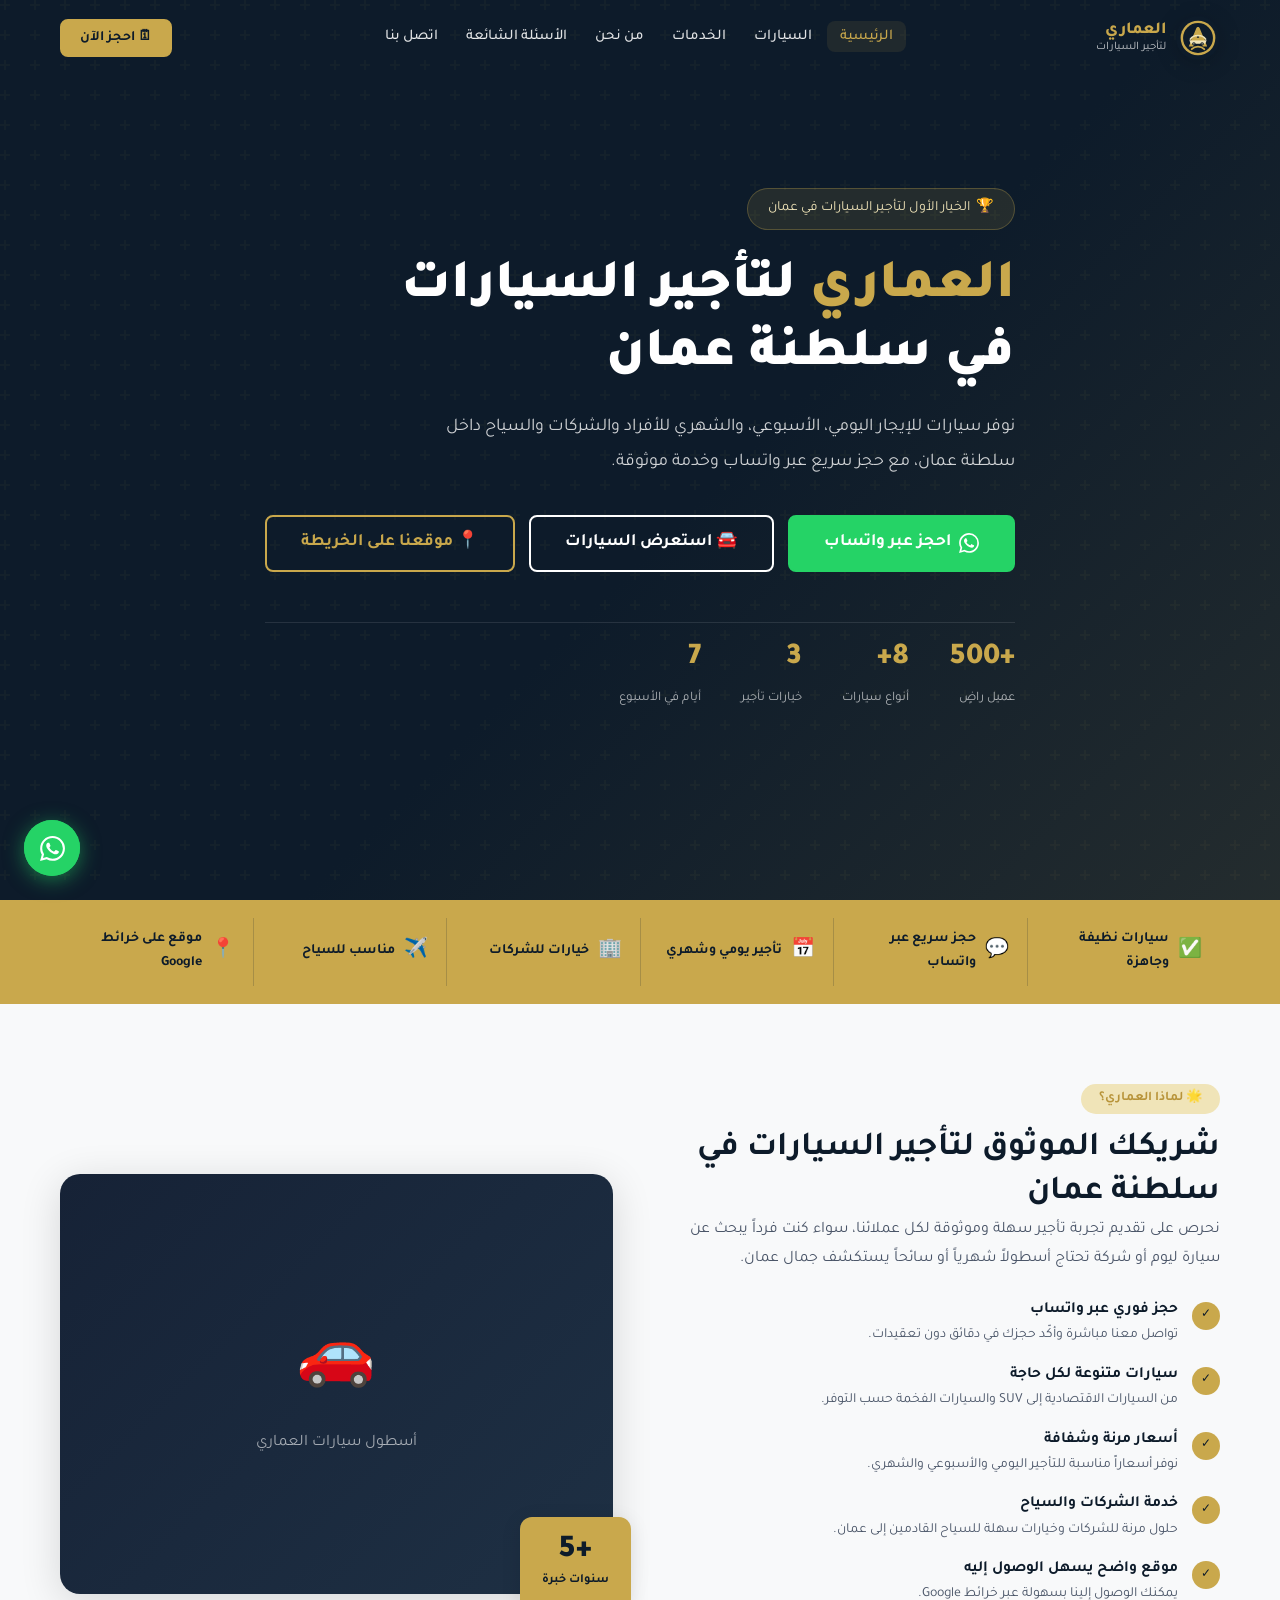
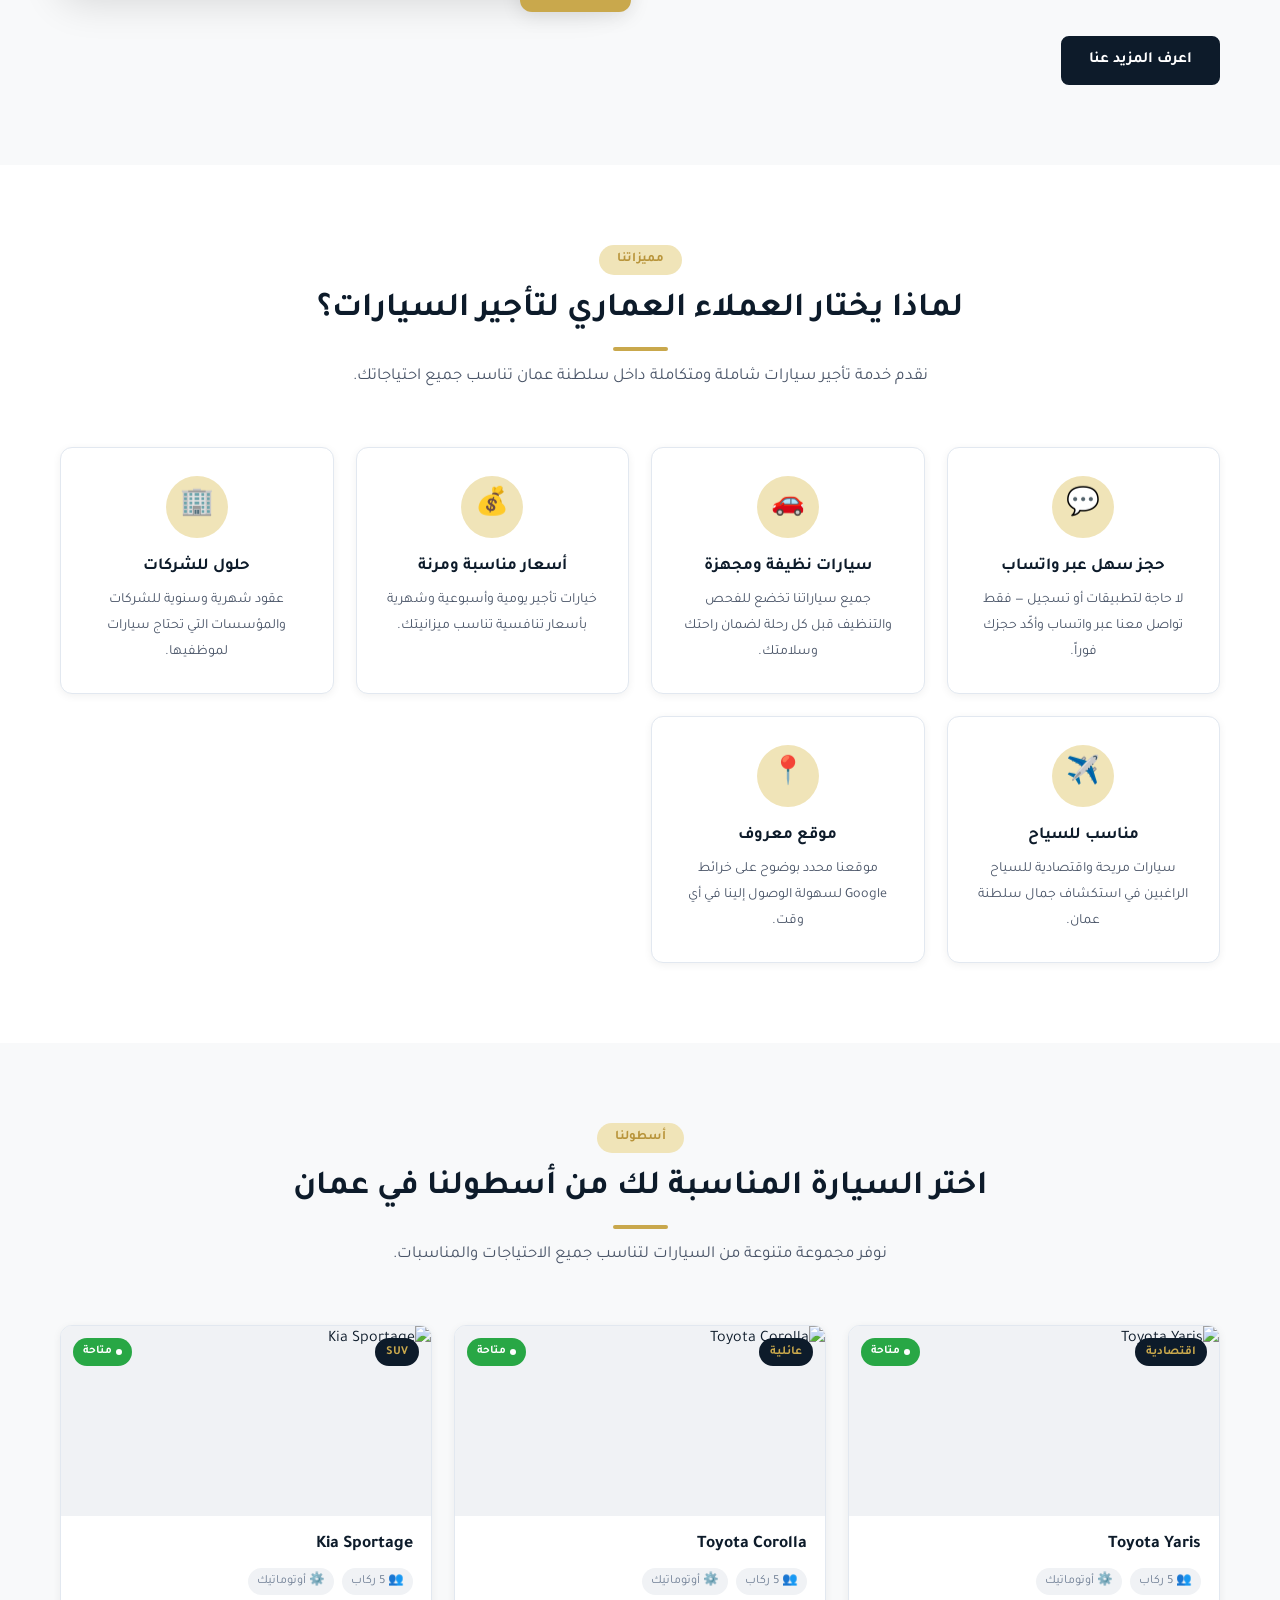
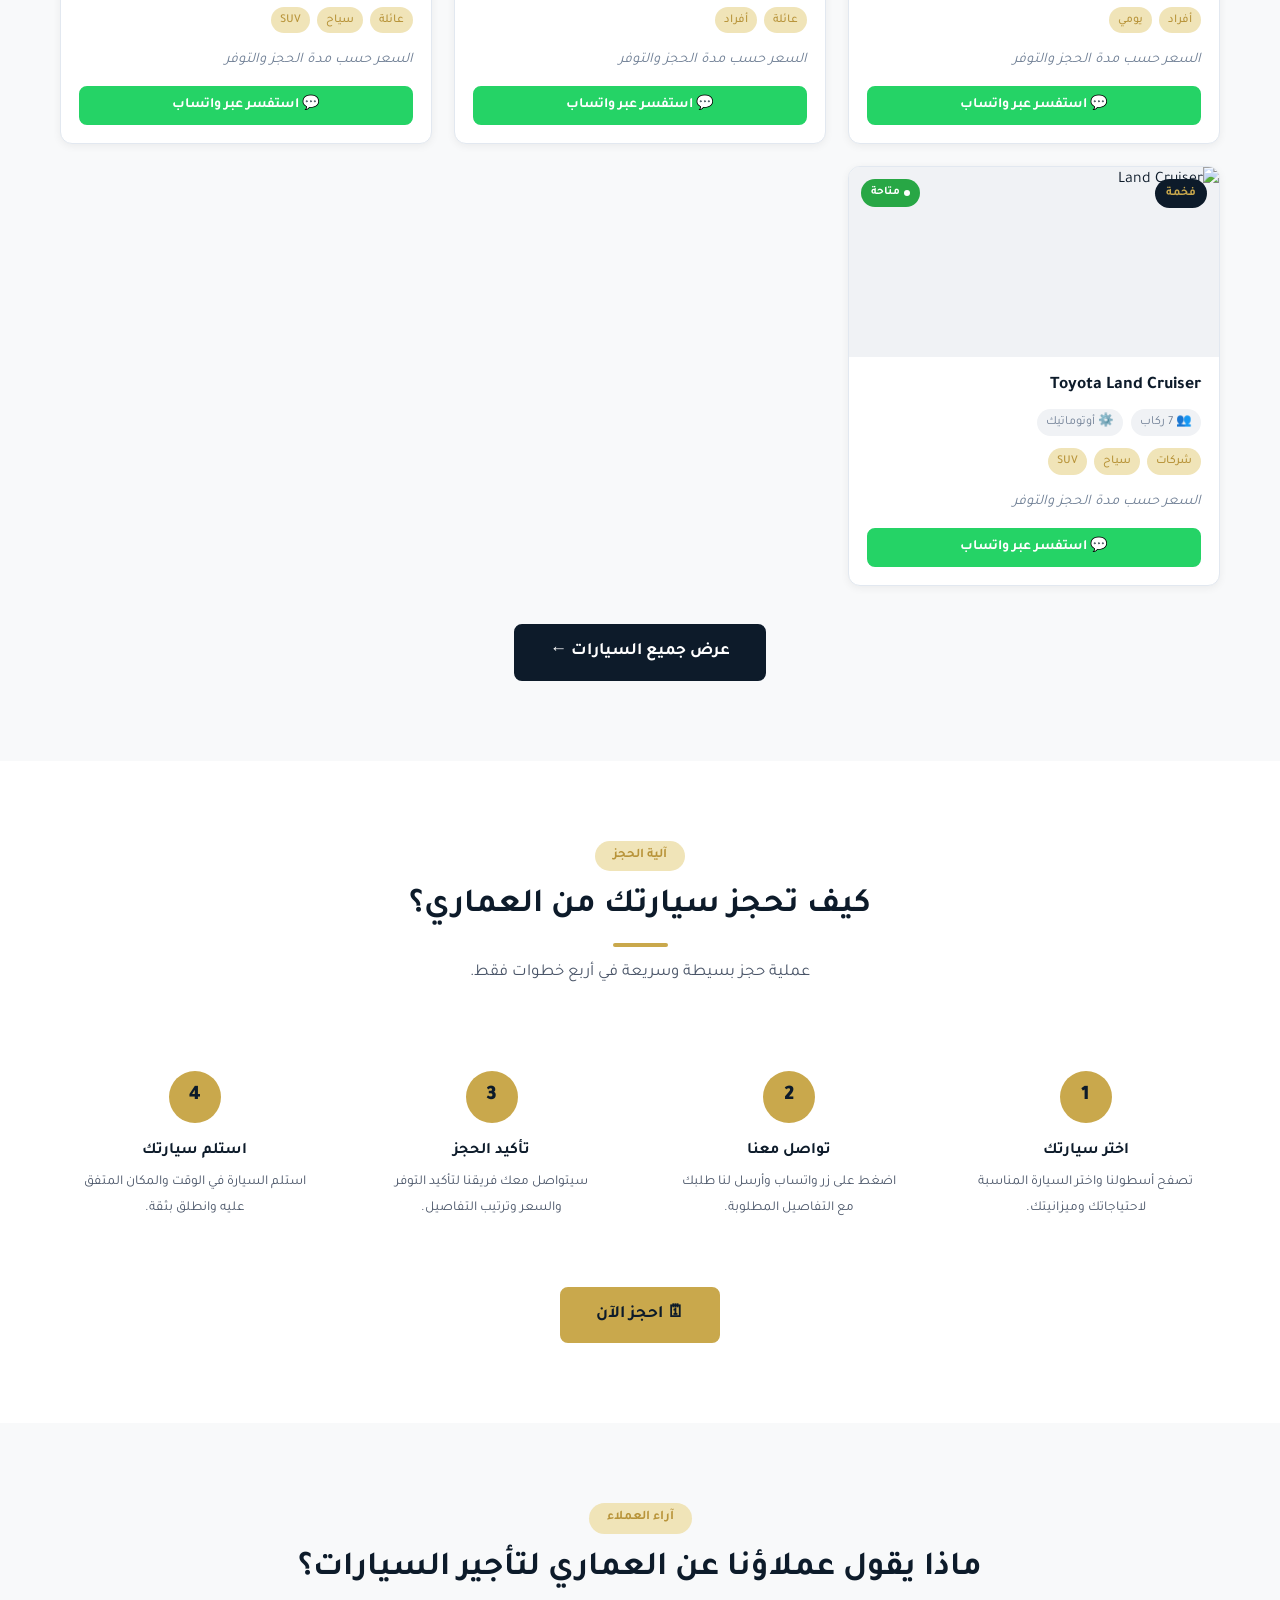
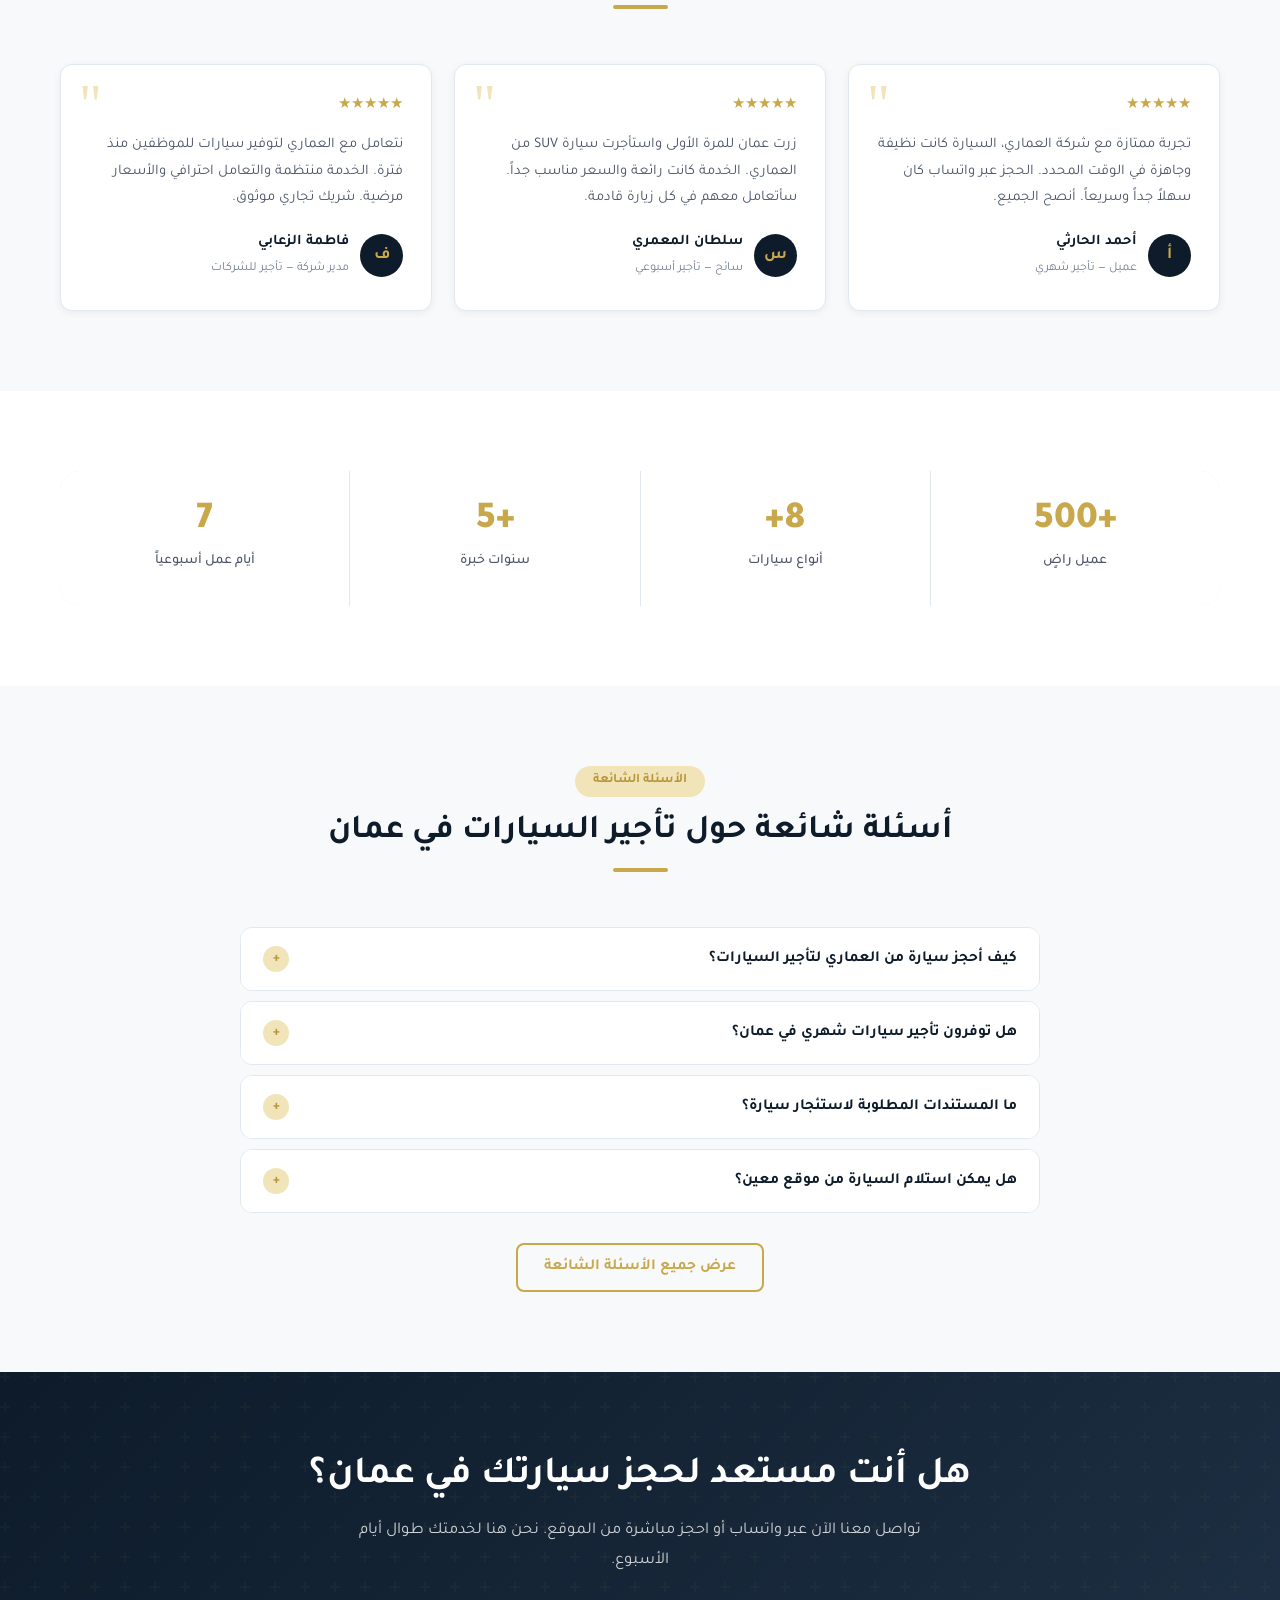
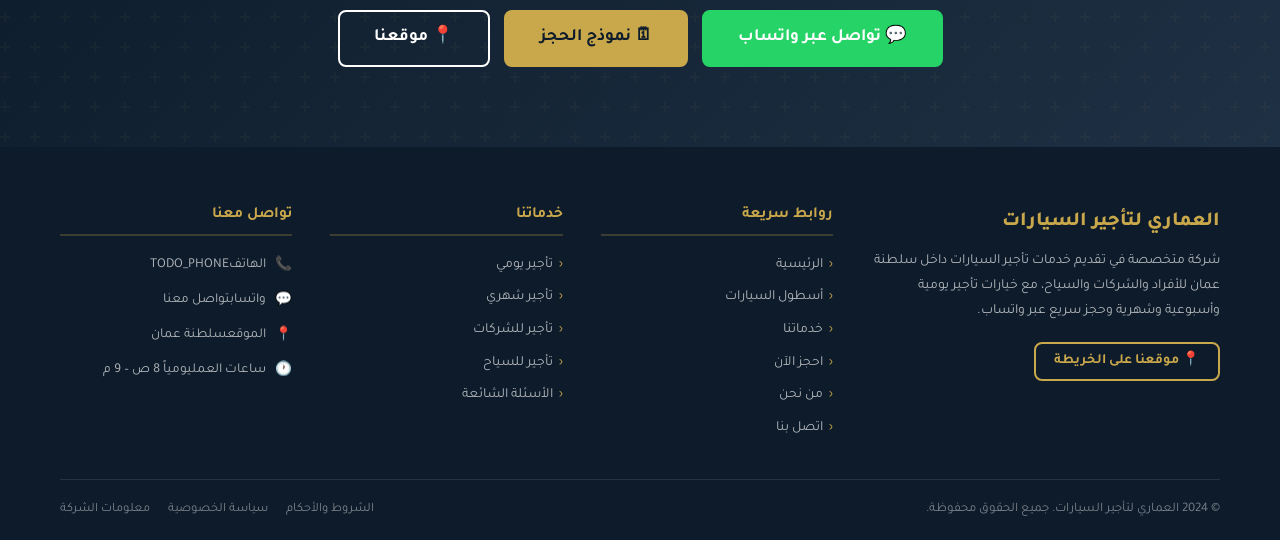
==== fawaz/index.html @ 30aa74cd "Add files via upload" ====
<!DOCTYPE html>
<html lang="ar" dir="rtl">
<head>
  <meta charset="UTF-8">
  <meta name="viewport" content="width=device-width, initial-scale=1.0">
  <title>العماري لتأجير السيارات في عمان | Rent a Car Oman</title>
  <meta name="description" content="العماري لتأجير السيارات في سلطنة عمان — تأجير سيارات يومي وأسبوعي وشهري للأفراد والشركات والسياح. حجز سريع عبر واتساب. Car rental Muscat Oman.">
  <meta name="keywords" content="تأجير سيارات عمان, تأجير سيارات مسقط, شركة تأجير سيارات في عمان, سيارات للإيجار في عمان, تأجير سيارات يومي, تأجير سيارات شهري, Rent a car Oman, Car rental Muscat, Car rental Oman">
  <meta name="robots" content="index, follow">
  <link rel="canonical" href="TODO_WEBSITE_URL/index.html">

  <!-- Open Graph -->
  <meta property="og:type"        content="website">
  <meta property="og:title"       content="العماري لتأجير السيارات في عمان">
  <meta property="og:description" content="تأجير سيارات يومي وشهري للأفراد والشركات والسياح في سلطنة عمان. حجز سريع عبر واتساب.">
  <meta property="og:url"         content="TODO_WEBSITE_URL">
  <meta property="og:locale"      content="ar_OM">
  <meta name="twitter:card"       content="summary_large_image">
  <meta name="twitter:title"      content="العماري لتأجير السيارات في عمان">
  <meta name="twitter:description" content="تأجير سيارات يومي وشهري للأفراد والشركات والسياح في سلطنة عمان.">

    <link rel="icon" type="image/svg+xml" href="assets/logo.svg">
  <link rel="stylesheet" href="css/style.css">

  <!-- Structured Data: LocalBusiness + AutoRental + WebSite -->
  <script type="application/ld+json">
  [
    {
      "@context": "https://schema.org",
      "@type": ["AutoRental","LocalBusiness"],
      "name": "العماري لتأجير السيارات",
      "alternateName": "Al-Amari Car Rental",
      "description": "شركة تأجير سيارات في سلطنة عمان تقدم خدمات تأجير يومي وأسبوعي وشهري للأفراد والشركات والسياح.",
      "url": "TODO_WEBSITE_URL",
      "telephone": "TODO_PHONE",
      "areaServed": {"@type":"Country","name":"Oman"},
      "address": {"@type":"PostalAddress","addressCountry":"OM","addressRegion":"مسقط","addressLocality":"سلطنة عمان"},
      "sameAs": ["https://maps.app.goo.gl/ahwhJKdvhMWxH1zr6"],
      "openingHoursSpecification": {
        "@type": "OpeningHoursSpecification",
        "dayOfWeek": ["Monday","Tuesday","Wednesday","Thursday","Friday","Saturday","Sunday"],
        "opens": "08:00",
        "closes": "21:00"
      },
      "contactPoint": {
        "@type": "ContactPoint",
        "contactType": "customer service",
        "telephone": "TODO_PHONE",
        "availableLanguage": ["Arabic","English"]
      },
      "priceRange": "$$",
      "currenciesAccepted": "OMR",
      "paymentAccepted": "Cash, Credit Card"
    },
    {
      "@context": "https://schema.org",
      "@type": "WebSite",
      "name": "العماري لتأجير السيارات",
      "url": "TODO_WEBSITE_URL"
    }
  ]
  </script>
</head>
<body>

<!-- Navigation -->
<nav class="navbar" id="navbar">
  <div class="container">
    <div class="navbar-inner">
      <a href="index.html" class="navbar-brand">
        <img class="brand-logo" src="assets/logo.svg" alt="العماري لتأجير السيارات">
        <div class="brand-text">
          <span class="brand-name-nav">العماري</span>
          <span class="brand-sub-nav">لتأجير السيارات</span>
        </div>
      </a>
      <ul class="nav-menu" id="navMenu">
        <li><a href="index.html"   class="nav-link active">الرئيسية</a></li>
        <li><a href="fleet.html"   class="nav-link">السيارات</a></li>
        <li><a href="services.html" class="nav-link">الخدمات</a></li>
        <li><a href="about.html"   class="nav-link">من نحن</a></li>
        <li><a href="faq.html"     class="nav-link">الأسئلة الشائعة</a></li>
        <li><a href="contact.html" class="nav-link">اتصل بنا</a></li>
      </ul>
      <div class="nav-cta">
        <a href="booking.html" class="btn btn-primary btn-sm">🗓 احجز الآن</a>
      </div>
      <button class="hamburger" id="hamburger" aria-label="فتح القائمة">
        <span></span><span></span><span></span>
      </button>
    </div>
  </div>
</nav>
<div class="menu-overlay" id="menuOverlay"></div>

<!-- Hero Section -->
<section class="hero" id="hero">
  <div class="hero-bg"></div>
  <div class="hero-pattern"></div>
  <div class="container">
    <div class="hero-content">
      <div class="hero-badge">🏆 &nbsp;الخيار الأول لتأجير السيارات في عمان</div>
      <h1>
        <span>العماري</span> لتأجير السيارات<br>في سلطنة عمان
      </h1>
      <p class="hero-desc">
        نوفر سيارات للإيجار اليومي، الأسبوعي، والشهري للأفراد والشركات والسياح
        داخل سلطنة عمان، مع حجز سريع عبر واتساب وخدمة موثوقة.
      </p>
      <div class="hero-actions">
        <a href="https://wa.me/TODO_WHATSAPP?text=مرحبا،%20أريد%20الاستفسار%20عن%20تأجير%20سيارة%20من%20العماري"
           target="_blank" class="btn btn-whatsapp btn-lg">
          <svg width="20" height="20" viewBox="0 0 24 24" fill="currentColor"><path d="M17.472 14.382c-.297-.149-1.758-.867-2.03-.967-.273-.099-.471-.148-.67.15-.197.297-.767.966-.94 1.164-.173.199-.347.223-.644.075-.297-.15-1.255-.463-2.39-1.475-.883-.788-1.48-1.761-1.653-2.059-.173-.297-.018-.458.13-.606.134-.133.298-.347.446-.52.149-.174.198-.298.298-.497.099-.198.05-.371-.025-.52-.075-.149-.669-1.612-.916-2.207-.242-.579-.487-.5-.669-.51-.173-.008-.371-.01-.57-.01-.198 0-.52.074-.792.372-.272.297-1.04 1.016-1.04 2.479 0 1.462 1.065 2.875 1.213 3.074.149.198 2.096 3.2 5.077 4.487.709.306 1.262.489 1.694.625.712.227 1.36.195 1.871.118.571-.085 1.758-.719 2.006-1.413.248-.694.248-1.289.173-1.413-.074-.124-.272-.198-.57-.347m-5.421 7.403h-.004a9.87 9.87 0 01-5.031-1.378l-.361-.214-3.741.982.998-3.648-.235-.374a9.86 9.86 0 01-1.51-5.26c.001-5.45 4.436-9.884 9.888-9.884 2.64 0 5.122 1.03 6.988 2.898a9.825 9.825 0 012.893 6.994c-.003 5.45-4.437 9.884-9.885 9.884m8.413-18.297A11.815 11.815 0 0012.05 0C5.495 0 .16 5.335.157 11.892c0 2.096.547 4.142 1.588 5.945L.057 24l6.305-1.654a11.882 11.882 0 005.683 1.448h.005c6.554 0 11.89-5.335 11.893-11.893a11.821 11.821 0 00-3.48-8.413z"/></svg>
          احجز عبر واتساب
        </a>
        <a href="fleet.html" class="btn btn-secondary btn-lg">🚘 استعرض السيارات</a>
        <a href="https://maps.app.goo.gl/ahwhJKdvhMWxH1zr6" target="_blank" class="btn btn-outline-gold btn-lg">📍 موقعنا على الخريطة</a>
      </div>
      <div class="hero-stats">
        <div class="stat-item">
          <span class="stat-number">+500</span>
          <span class="stat-label">عميل راضٍ</span>
        </div>
        <div class="stat-item">
          <span class="stat-number">8+</span>
          <span class="stat-label">أنواع سيارات</span>
        </div>
        <div class="stat-item">
          <span class="stat-number">3</span>
          <span class="stat-label">خيارات تأجير</span>
        </div>
        <div class="stat-item">
          <span class="stat-number">7</span>
          <span class="stat-label">أيام في الأسبوع</span>
        </div>
      </div>
    </div>
  </div>
</section>

<!-- Features Strip -->
<div class="features-strip">
  <div class="container">
    <div class="features-strip-inner">
      <div class="feature-strip-item"><span class="icon">✅</span> سيارات نظيفة وجاهزة</div>
      <div class="feature-strip-item"><span class="icon">💬</span> حجز سريع عبر واتساب</div>
      <div class="feature-strip-item"><span class="icon">📅</span> تأجير يومي وشهري</div>
      <div class="feature-strip-item"><span class="icon">🏢</span> خيارات للشركات</div>
      <div class="feature-strip-item"><span class="icon">✈️</span> مناسب للسياح</div>
      <div class="feature-strip-item"><span class="icon">📍</span> موقع على خرائط Google</div>
    </div>
  </div>
</div>

<!-- Why Choose Us -->
<section class="section section-bg">
  <div class="container">
    <div class="why-grid">
      <div class="why-content fade-up">
        <span class="badge-pill">🌟 لماذا العماري؟</span>
        <h2>شريكك الموثوق لتأجير السيارات في سلطنة عمان</h2>
        <p>نحرص على تقديم تجربة تأجير سهلة وموثوقة لكل عملائنا، سواء كنت فرداً يبحث عن سيارة ليوم أو شركة تحتاج أسطولاً شهرياً أو سائحاً يستكشف جمال عمان.</p>
        <div class="why-list">
          <div class="why-item">
            <div class="why-check">✓</div>
            <div class="why-item-text">
              <h4>حجز فوري عبر واتساب</h4>
              <p>تواصل معنا مباشرة وأكّد حجزك في دقائق دون تعقيدات.</p>
            </div>
          </div>
          <div class="why-item">
            <div class="why-check">✓</div>
            <div class="why-item-text">
              <h4>سيارات متنوعة لكل حاجة</h4>
              <p>من السيارات الاقتصادية إلى SUV والسيارات الفخمة حسب التوفر.</p>
            </div>
          </div>
          <div class="why-item">
            <div class="why-check">✓</div>
            <div class="why-item-text">
              <h4>أسعار مرنة وشفافة</h4>
              <p>نوفر أسعاراً مناسبة للتأجير اليومي والأسبوعي والشهري.</p>
            </div>
          </div>
          <div class="why-item">
            <div class="why-check">✓</div>
            <div class="why-item-text">
              <h4>خدمة الشركات والسياح</h4>
              <p>حلول مرنة للشركات وخيارات سهلة للسياح القادمين إلى عمان.</p>
            </div>
          </div>
          <div class="why-item">
            <div class="why-check">✓</div>
            <div class="why-item-text">
              <h4>موقع واضح يسهل الوصول إليه</h4>
              <p>يمكنك الوصول إلينا بسهولة عبر خرائط Google.</p>
            </div>
          </div>
        </div>
        <div style="margin-top:28px">
          <a href="about.html" class="btn btn-navy">اعرف المزيد عنا</a>
        </div>
      </div>
      <div class="why-image-wrap fade-left">
        <div class="why-image-main">
          <div class="why-img-placeholder">
            🚗
            <span>أسطول سيارات العماري</span>
          </div>
        </div>
        <div class="why-badge-float">
          <span class="badge-num">+5</span>
          <span class="badge-lbl">سنوات خبرة</span>
        </div>
      </div>
    </div>
  </div>
</section>

<!-- Features Cards -->
<section class="section">
  <div class="container">
    <div class="section-header fade-up">
      <span class="badge-pill">مميزاتنا</span>
      <h2>لماذا يختار العملاء العماري لتأجير السيارات؟</h2>
      <div class="divider"></div>
      <p>نقدم خدمة تأجير سيارات شاملة ومتكاملة داخل سلطنة عمان تناسب جميع احتياجاتك.</p>
    </div>
    <div class="features-grid">
      <div class="feature-card fade-up delay-1">
        <div class="feature-icon">💬</div>
        <h3>حجز سهل عبر واتساب</h3>
        <p>لا حاجة لتطبيقات أو تسجيل — فقط تواصل معنا عبر واتساب وأكّد حجزك فوراً.</p>
      </div>
      <div class="feature-card fade-up delay-2">
        <div class="feature-icon">🚗</div>
        <h3>سيارات نظيفة ومجهزة</h3>
        <p>جميع سياراتنا تخضع للفحص والتنظيف قبل كل رحلة لضمان راحتك وسلامتك.</p>
      </div>
      <div class="feature-card fade-up delay-3">
        <div class="feature-icon">💰</div>
        <h3>أسعار مناسبة ومرنة</h3>
        <p>خيارات تأجير يومية وأسبوعية وشهرية بأسعار تنافسية تناسب ميزانيتك.</p>
      </div>
      <div class="feature-card fade-up delay-4">
        <div class="feature-icon">🏢</div>
        <h3>حلول للشركات</h3>
        <p>عقود شهرية وسنوية للشركات والمؤسسات التي تحتاج سيارات لموظفيها.</p>
      </div>
      <div class="feature-card fade-up delay-1">
        <div class="feature-icon">✈️</div>
        <h3>مناسب للسياح</h3>
        <p>سيارات مريحة واقتصادية للسياح الراغبين في استكشاف جمال سلطنة عمان.</p>
      </div>
      <div class="feature-card fade-up delay-2">
        <div class="feature-icon">📍</div>
        <h3>موقع معروف</h3>
        <p>موقعنا محدد بوضوح على خرائط Google لسهولة الوصول إلينا في أي وقت.</p>
      </div>
    </div>
  </div>
</section>

<!-- Car Showcase -->
<section class="section section-bg">
  <div class="container">
    <div class="section-header fade-up">
      <span class="badge-pill">أسطولنا</span>
      <h2>اختر السيارة المناسبة لك من أسطولنا في عمان</h2>
      <div class="divider"></div>
      <p>نوفر مجموعة متنوعة من السيارات لتناسب جميع الاحتياجات والمناسبات.</p>
    </div>
    <div class="cars-grid">
      <!-- Toyota Yaris -->
      <div class="car-card fade-up delay-1" data-tags="economy,daily">
        <div class="car-card-image">
          <img src="https://commons.wikimedia.org/wiki/Special:FilePath/2020%20Toyota%20Yaris%20LE%20Hatchback.jpg?width=900" alt="Toyota Yaris" loading="lazy" decoding="async">
          <span class="car-type-badge">اقتصادية</span>
          <span class="car-avail">متاحة</span>
        </div>
        <div class="car-card-body">
          <h3>Toyota Yaris</h3>
          <div class="car-specs">
            <span class="car-spec">👥 5 ركاب</span>
            <span class="car-spec">⚙️ أوتوماتيك</span>
          </div>
          <div class="car-tags">
            <span class="car-tag">أفراد</span>
            <span class="car-tag">يومي</span>
          </div>
          <div class="car-price"><span class="price-text">السعر حسب مدة الحجز والتوفر</span></div>
          <button class="btn btn-whatsapp btn-sm btn-full"
            onclick="bookCar('Toyota Yaris')">💬 استفسر عبر واتساب</button>
        </div>
      </div>
      <!-- Toyota Corolla -->
      <div class="car-card fade-up delay-2" data-tags="economy,family,daily">
        <div class="car-card-image">
          <img src="https://commons.wikimedia.org/wiki/Special:FilePath/Toyota%20Corolla%20Limousine%20Hybrid%20Genf%202019%201Y7A5576.jpg?width=900" alt="Toyota Corolla" loading="lazy" decoding="async">
          <span class="car-type-badge">عائلية</span>
          <span class="car-avail">متاحة</span>
        </div>
        <div class="car-card-body">
          <h3>Toyota Corolla</h3>
          <div class="car-specs">
            <span class="car-spec">👥 5 ركاب</span>
            <span class="car-spec">⚙️ أوتوماتيك</span>
          </div>
          <div class="car-tags">
            <span class="car-tag">عائلة</span>
            <span class="car-tag">أفراد</span>
          </div>
          <div class="car-price"><span class="price-text">السعر حسب مدة الحجز والتوفر</span></div>
          <button class="btn btn-whatsapp btn-sm btn-full"
            onclick="bookCar('Toyota Corolla')">💬 استفسر عبر واتساب</button>
        </div>
      </div>
      <!-- Kia Sportage -->
      <div class="car-card fade-up delay-3" data-tags="suv,family,tourist">
        <div class="car-card-image">
          <img src="https://commons.wikimedia.org/wiki/Special:FilePath/2009%20Kia%20Sportage%20LX.jpg?width=900" alt="Kia Sportage" loading="lazy" decoding="async">
          <span class="car-type-badge">SUV</span>
          <span class="car-avail">متاحة</span>
        </div>
        <div class="car-card-body">
          <h3>Kia Sportage</h3>
          <div class="car-specs">
            <span class="car-spec">👥 5 ركاب</span>
            <span class="car-spec">⚙️ أوتوماتيك</span>
          </div>
          <div class="car-tags">
            <span class="car-tag">عائلة</span>
            <span class="car-tag">سياح</span>
            <span class="car-tag">SUV</span>
          </div>
          <div class="car-price"><span class="price-text">السعر حسب مدة الحجز والتوفر</span></div>
          <button class="btn btn-whatsapp btn-sm btn-full"
            onclick="bookCar('Kia Sportage')">💬 استفسر عبر واتساب</button>
        </div>
      </div>
      <!-- Toyota Land Cruiser -->
      <div class="car-card fade-up delay-4" data-tags="suv,corporate,tourist">
        <div class="car-card-image">
          <img src="https://commons.wikimedia.org/wiki/Special:FilePath/Toyota%20Landcruiser%20(38030428366).jpg?width=900" alt="Land Cruiser" loading="lazy" decoding="async">
          <span class="car-type-badge">فخمة</span>
          <span class="car-avail">متاحة</span>
        </div>
        <div class="car-card-body">
          <h3>Toyota Land Cruiser</h3>
          <div class="car-specs">
            <span class="car-spec">👥 7 ركاب</span>
            <span class="car-spec">⚙️ أوتوماتيك</span>
          </div>
          <div class="car-tags">
            <span class="car-tag">شركات</span>
            <span class="car-tag">سياح</span>
            <span class="car-tag">SUV</span>
          </div>
          <div class="car-price"><span class="price-text">السعر حسب مدة الحجز والتوفر</span></div>
          <button class="btn btn-whatsapp btn-sm btn-full"
            onclick="bookCar('Toyota Land Cruiser')">💬 استفسر عبر واتساب</button>
        </div>
      </div>
    </div>
    <div style="text-align:center;margin-top:38px">
      <a href="fleet.html" class="btn btn-navy btn-lg">عرض جميع السيارات ←</a>
    </div>
  </div>
</section>

<!-- How to Book -->
<section class="section">
  <div class="container">
    <div class="section-header fade-up">
      <span class="badge-pill">آلية الحجز</span>
      <h2>كيف تحجز سيارتك من العماري؟</h2>
      <div class="divider"></div>
      <p>عملية حجز بسيطة وسريعة في أربع خطوات فقط.</p>
    </div>
    <div class="steps-grid">
      <div class="step-card fade-up delay-1">
        <div class="step-number">1</div>
        <h3>اختر سيارتك</h3>
        <p>تصفح أسطولنا واختر السيارة المناسبة لاحتياجاتك وميزانيتك.</p>
      </div>
      <div class="step-card fade-up delay-2">
        <div class="step-number">2</div>
        <h3>تواصل معنا</h3>
        <p>اضغط على زر واتساب وأرسل لنا طلبك مع التفاصيل المطلوبة.</p>
      </div>
      <div class="step-card fade-up delay-3">
        <div class="step-number">3</div>
        <h3>تأكيد الحجز</h3>
        <p>سيتواصل معك فريقنا لتأكيد التوفر والسعر وترتيب التفاصيل.</p>
      </div>
      <div class="step-card fade-up delay-4">
        <div class="step-number">4</div>
        <h3>استلم سيارتك</h3>
        <p>استلم السيارة في الوقت والمكان المتفق عليه وانطلق بثقة.</p>
      </div>
    </div>
    <div style="text-align:center;margin-top:38px">
      <a href="booking.html" class="btn btn-primary btn-lg">🗓 احجز الآن</a>
    </div>
  </div>
</section>

<!-- Testimonials -->
<section class="section section-bg">
  <div class="container">
    <div class="section-header fade-up">
      <span class="badge-pill">آراء العملاء</span>
      <h2>ماذا يقول عملاؤنا عن العماري لتأجير السيارات؟</h2>
      <div class="divider"></div>
    </div>
    <div class="testimonials-grid">
      <div class="testimonial-card fade-up delay-1">
        <div class="testimonial-stars">★★★★★</div>
        <p class="testimonial-text">تجربة ممتازة مع شركة العماري، السيارة كانت نظيفة وجاهزة في الوقت المحدد. الحجز عبر واتساب كان سهلاً جداً وسريعاً. أنصح الجميع.</p>
        <div class="testimonial-author">
          <div class="author-avatar">أ</div>
          <div class="author-info">
            <strong>أحمد الحارثي</strong>
            <span>عميل — تأجير شهري</span>
          </div>
        </div>
      </div>
      <div class="testimonial-card fade-up delay-2">
        <div class="testimonial-stars">★★★★★</div>
        <p class="testimonial-text">زرت عمان للمرة الأولى واستأجرت سيارة SUV من العماري. الخدمة كانت رائعة والسعر مناسب جداً. سأتعامل معهم في كل زيارة قادمة.</p>
        <div class="testimonial-author">
          <div class="author-avatar">س</div>
          <div class="author-info">
            <strong>سلطان المعمري</strong>
            <span>سائح — تأجير أسبوعي</span>
          </div>
        </div>
      </div>
      <div class="testimonial-card fade-up delay-3">
        <div class="testimonial-stars">★★★★★</div>
        <p class="testimonial-text">نتعامل مع العماري لتوفير سيارات للموظفين منذ فترة. الخدمة منتظمة والتعامل احترافي والأسعار مرضية. شريك تجاري موثوق.</p>
        <div class="testimonial-author">
          <div class="author-avatar">ف</div>
          <div class="author-info">
            <strong>فاطمة الزعابي</strong>
            <span>مدير شركة — تأجير للشركات</span>
          </div>
        </div>
      </div>
    </div>
  </div>
</section>

<!-- Stats -->
<section class="section">
  <div class="container fade-up">
    <div class="stats-grid">
      <div class="stat-card">
        <span class="stat-num">+500</span>
        <p>عميل راضٍ</p>
      </div>
      <div class="stat-card">
        <span class="stat-num">8+</span>
        <p>أنواع سيارات</p>
      </div>
      <div class="stat-card">
        <span class="stat-num">+5</span>
        <p>سنوات خبرة</p>
      </div>
      <div class="stat-card">
        <span class="stat-num">7</span>
        <p>أيام عمل أسبوعياً</p>
      </div>
    </div>
  </div>
</section>

<!-- FAQ Preview -->
<section class="section section-bg">
  <div class="container">
    <div class="section-header fade-up">
      <span class="badge-pill">الأسئلة الشائعة</span>
      <h2>أسئلة شائعة حول تأجير السيارات في عمان</h2>
      <div class="divider"></div>
    </div>
    <div class="faq-list fade-up">
      <div class="faq-item">
        <button class="faq-question">
          كيف أحجز سيارة من العماري لتأجير السيارات؟
          <span class="faq-icon">+</span>
        </button>
        <div class="faq-answer">
          <div class="faq-answer-inner">يمكنك الحجز عبر واتساب بالضغط على زر الحجز في موقعنا، أو من خلال صفحة الحجز وتعبئة نموذج الطلب الذي يولّد رسالة واتساب جاهزة مع كافة التفاصيل.</div>
        </div>
      </div>
      <div class="faq-item">
        <button class="faq-question">
          هل توفرون تأجير سيارات شهري في عمان؟
          <span class="faq-icon">+</span>
        </button>
        <div class="faq-answer">
          <div class="faq-answer-inner">نعم، نوفر خيارات تأجير شهري بأسعار مرنة ومناسبة للأفراد والشركات. تواصل معنا لمعرفة التفاصيل والسعر حسب نوع السيارة والمدة.</div>
        </div>
      </div>
      <div class="faq-item">
        <button class="faq-question">
          ما المستندات المطلوبة لاستئجار سيارة؟
          <span class="faq-icon">+</span>
        </button>
        <div class="faq-answer">
          <div class="faq-answer-inner">المطلوب بطاقة شخصية سارية أو جواز سفر، ورخصة قيادة سارية. للسياح الأجانب يُقبل الجواز ورخصة القيادة الدولية.</div>
        </div>
      </div>
      <div class="faq-item">
        <button class="faq-question">
          هل يمكن استلام السيارة من موقع معين؟
          <span class="faq-icon">+</span>
        </button>
        <div class="faq-answer">
          <div class="faq-answer-inner">يمكن ترتيب مكان الاستلام حسب الاتفاق. تواصل معنا عبر واتساب لمناقشة التفاصيل وتأكيد الترتيبات.</div>
        </div>
      </div>
    </div>
    <div style="text-align:center;margin-top:30px">
      <a href="faq.html" class="btn btn-outline-gold">عرض جميع الأسئلة الشائعة</a>
    </div>
  </div>
</section>

<!-- CTA -->
<section class="cta-section">
  <div class="container">
    <div class="cta-inner fade-up">
      <h2>هل أنت مستعد لحجز سيارتك في عمان؟</h2>
      <p>تواصل معنا الآن عبر واتساب أو احجز مباشرة من الموقع. نحن هنا لخدمتك طوال أيام الأسبوع.</p>
      <div class="cta-actions">
        <a href="https://wa.me/TODO_WHATSAPP?text=مرحبا،%20أريد%20الاستفسار%20عن%20تأجير%20سيارة%20من%20العماري"
           target="_blank" class="btn btn-whatsapp btn-lg">
          💬 تواصل عبر واتساب
        </a>
        <a href="booking.html" class="btn btn-primary btn-lg">🗓 نموذج الحجز</a>
        <a href="https://maps.app.goo.gl/ahwhJKdvhMWxH1zr6" target="_blank" class="btn btn-secondary btn-lg">📍 موقعنا</a>
      </div>
    </div>
  </div>
</section>

<!-- Footer -->
<footer>
  <div class="container">
    <div class="footer-grid">
      <div class="footer-brand">
        <span class="footer-brand-name">العماري لتأجير السيارات</span>
        <p>شركة متخصصة في تقديم خدمات تأجير السيارات داخل سلطنة عمان للأفراد والشركات والسياح، مع خيارات تأجير يومية وأسبوعية وشهرية وحجز سريع عبر واتساب.</p>
        <a href="https://maps.app.goo.gl/ahwhJKdvhMWxH1zr6" target="_blank" class="btn btn-outline-gold btn-sm">📍 موقعنا على الخريطة</a>
      </div>
      <div class="footer-col">
        <h4>روابط سريعة</h4>
        <nav class="footer-links">
          <a href="index.html">الرئيسية</a>
          <a href="fleet.html">أسطول السيارات</a>
          <a href="services.html">خدماتنا</a>
          <a href="booking.html">احجز الآن</a>
          <a href="about.html">من نحن</a>
          <a href="contact.html">اتصل بنا</a>
        </nav>
      </div>
      <div class="footer-col">
        <h4>خدماتنا</h4>
        <nav class="footer-links">
          <a href="services.html">تأجير يومي</a>
          <a href="services.html">تأجير شهري</a>
          <a href="corporate.html">تأجير للشركات</a>
          <a href="tourist.html">تأجير للسياح</a>
          <a href="faq.html">الأسئلة الشائعة</a>
        </nav>
      </div>
      <div class="footer-col">
        <h4>تواصل معنا</h4>
        <div class="footer-contact-items">
          <div class="footer-contact-item">
            <span class="fi">📞</span>
            <div><span>الهاتف</span><a href="tel:TODO_PHONE">TODO_PHONE</a></div>
          </div>
          <div class="footer-contact-item">
            <span class="fi">💬</span>
            <div><span>واتساب</span><a href="https://wa.me/TODO_WHATSAPP" target="_blank">تواصل معنا</a></div>
          </div>
          <div class="footer-contact-item">
            <span class="fi">📍</span>
            <div><span>الموقع</span><a href="https://maps.app.goo.gl/ahwhJKdvhMWxH1zr6" target="_blank">سلطنة عمان</a></div>
          </div>
          <div class="footer-contact-item">
            <span class="fi">🕐</span>
            <div><span>ساعات العمل</span><span>يومياً 8 ص – 9 م</span></div>
          </div>
        </div>
      </div>
    </div>
    <div class="footer-bottom">
      <p>© 2024 العماري لتأجير السيارات. جميع الحقوق محفوظة.</p>
      <div class="footer-bottom-links">
        <a href="terms.html">الشروط والأحكام</a>
        <a href="privacy.html">سياسة الخصوصية</a>
        <a href="company-information.html">معلومات الشركة</a>
      </div>
    </div>
  </div>
</footer>

<!-- WhatsApp Float -->
<div class="whatsapp-float">
  <span class="wa-tooltip">تواصل عبر واتساب</span>
  <a href="https://wa.me/TODO_WHATSAPP?text=مرحبا،%20أريد%20الاستفسار%20عن%20تأجير%20سيارة%20من%20العماري"
     target="_blank" class="wa-btn" aria-label="تواصل عبر واتساب">
    <svg width="25" height="25" viewBox="0 0 24 24" fill="white"><path d="M17.472 14.382c-.297-.149-1.758-.867-2.03-.967-.273-.099-.471-.148-.67.15-.197.297-.767.966-.94 1.164-.173.199-.347.223-.644.075-.297-.15-1.255-.463-2.39-1.475-.883-.788-1.48-1.761-1.653-2.059-.173-.297-.018-.458.13-.606.134-.133.298-.347.446-.52.149-.174.198-.298.298-.497.099-.198.05-.371-.025-.52-.075-.149-.669-1.612-.916-2.207-.242-.579-.487-.5-.669-.51-.173-.008-.371-.01-.57-.01-.198 0-.52.074-.792.372-.272.297-1.04 1.016-1.04 2.479 0 1.462 1.065 2.875 1.213 3.074.149.198 2.096 3.2 5.077 4.487.709.306 1.262.489 1.694.625.712.227 1.36.195 1.871.118.571-.085 1.758-.719 2.006-1.413.248-.694.248-1.289.173-1.413-.074-.124-.272-.198-.57-.347m-5.421 7.403h-.004a9.87 9.87 0 01-5.031-1.378l-.361-.214-3.741.982.998-3.648-.235-.374a9.86 9.86 0 01-1.51-5.26c.001-5.45 4.436-9.884 9.888-9.884 2.64 0 5.122 1.03 6.988 2.898a9.825 9.825 0 012.893 6.994c-.003 5.45-4.437 9.884-9.885 9.884m8.413-18.297A11.815 11.815 0 0012.05 0C5.495 0 .16 5.335.157 11.892c0 2.096.547 4.142 1.588 5.945L.057 24l6.305-1.654a11.882 11.882 0 005.683 1.448h.005c6.554 0 11.89-5.335 11.893-11.893a11.821 11.821 0 00-3.48-8.413z"/></svg>
  </a>
</div>

<script src="js/main.js"></script>
</body>
</html>
---- fawaz/css/style.css ----
/* ===================================================
   العماري لتأجير السيارات - Stylesheet
   =================================================== */

@import url('https://fonts.googleapis.com/css2?family=Tajawal:wght@300;400;500;700;800;900&display=swap');

/* ===================== Variables ===================== */
:root {
  --navy:       #0d1b2a;
  --navy-mid:   #162236;
  --navy-light: #1e3044;
  --gold:       #c9a84c;
  --gold-hover: #b8943a;
  --gold-light: #f0e4b8;
  --white:      #ffffff;
  --gray-50:    #f8f9fa;
  --gray-100:   #f0f2f5;
  --gray-200:   #e8eaed;
  --gray-400:   #9aa0ab;
  --gray-600:   #6c757d;
  --text-primary:   #0d1b2a;
  --text-secondary: #4a5568;
  --text-muted:     #718096;
  --success:    #28a745;
  --border:     #e2e8f0;
  --shadow-sm:  0 2px 8px rgba(0,0,0,0.06);
  --shadow-md:  0 4px 20px rgba(0,0,0,0.10);
  --shadow-lg:  0 8px 40px rgba(0,0,0,0.14);
  --shadow-gold:0 4px 20px rgba(201,168,76,0.30);
  --radius-sm:  8px;
  --radius-md:  12px;
  --radius-lg:  20px;
  --transition: all 0.3s cubic-bezier(0.4,0,0.2,1);
  --transition-fast: all 0.18s ease;
  --container-max: 1200px;
}

/* ===================== Reset ===================== */
*, *::before, *::after { box-sizing: border-box; margin: 0; padding: 0; }
html { scroll-behavior: smooth; font-size: 16px; }
body {
  font-family: 'Tajawal', 'Arial', sans-serif;
  direction: rtl;
  color: var(--text-primary);
  background: var(--white);
  line-height: 1.7;
  overflow-x: hidden;
}
a { text-decoration: none; color: inherit; transition: var(--transition-fast); }
img { max-width: 100%; height: auto; display: block; }
ul, ol { list-style: none; }
button, input, select, textarea { font-family: 'Tajawal','Arial',sans-serif; font-size: inherit; }

/* ===================== Typography ===================== */
h1,h2,h3,h4,h5,h6 { font-weight: 700; line-height: 1.3; color: var(--navy); }
h1 { font-size: clamp(1.8rem, 4vw, 2.8rem); }
h2 { font-size: clamp(1.4rem, 3vw, 2.1rem); }
h3 { font-size: clamp(1.1rem, 2.5vw, 1.5rem); }
h4 { font-size: 1.1rem; }
p  { color: var(--text-secondary); line-height: 1.85; }

/* ===================== Layout ===================== */
.container { max-width: var(--container-max); margin: 0 auto; padding: 0 20px; }
.section    { padding: 80px 0; }
.section-sm { padding: 50px 0; }
.section-bg { background: var(--gray-50); }
.text-center { text-align: center; }
.text-gold   { color: var(--gold); }
.text-white  { color: var(--white); }
.font-bold   { font-weight: 700; }

.badge-pill {
  display: inline-block;
  background: var(--gold-light);
  color: var(--gold-hover);
  padding: 4px 18px;
  border-radius: 50px;
  font-size: 0.82rem;
  font-weight: 600;
  margin-bottom: 14px;
}

.section-header { text-align: center; margin-bottom: 55px; }
.section-header h2 { margin-bottom: 14px; }
.section-header p  { max-width: 600px; margin: 0 auto; font-size: 1.05rem; }

.divider {
  width: 55px; height: 4px;
  background: var(--gold);
  border-radius: 2px;
  margin: 10px auto;
}

/* ===================== Buttons ===================== */
.btn {
  display: inline-flex;
  align-items: center;
  gap: 8px;
  padding: 13px 26px;
  border-radius: var(--radius-sm);
  font-size: 0.97rem;
  font-weight: 600;
  font-family: 'Tajawal', sans-serif;
  cursor: pointer;
  border: 2px solid transparent;
  transition: var(--transition);
  white-space: nowrap;
  text-decoration: none;
  line-height: 1.2;
}
.btn-primary   { background: var(--gold);  color: var(--navy); border-color: var(--gold); }
.btn-primary:hover { background: var(--gold-hover); border-color: var(--gold-hover); transform: translateY(-2px); box-shadow: var(--shadow-gold); }
.btn-secondary { background: transparent; color: var(--white); border-color: var(--white); }
.btn-secondary:hover { background: var(--white); color: var(--navy); transform: translateY(-2px); }
.btn-navy  { background: var(--navy); color: var(--white); border-color: var(--navy); }
.btn-navy:hover { background: var(--navy-mid); transform: translateY(-2px); box-shadow: var(--shadow-md); }
.btn-outline-gold { background: transparent; color: var(--gold); border-color: var(--gold); }
.btn-outline-gold:hover { background: var(--gold); color: var(--navy); transform: translateY(-2px); }
.btn-whatsapp { background: #25D366; color: #fff; border-color: #25D366; }
.btn-whatsapp:hover { background: #1ebe57; border-color: #1ebe57; transform: translateY(-2px); box-shadow: 0 4px 15px rgba(37,211,102,0.4); }
.btn-sm  { padding: 9px 18px; font-size: 0.88rem; }
.btn-lg  { padding: 16px 34px; font-size: 1.08rem; }
.btn-full { width: 100%; justify-content: center; }

/* ===================== Navigation ===================== */
.navbar {
  position: fixed; top: 0; right: 0; left: 0;
  z-index: 1000;
  background: transparent;
  transition: var(--transition);
  padding: 16px 0;
}
.navbar.scrolled { background: var(--navy); box-shadow: var(--shadow-md); padding: 10px 0; }
.navbar-inner { display: flex; align-items: center; justify-content: space-between; }
.navbar-brand { display: flex; align-items: center; gap: 10px; }
.brand-logo {
  width: 44px; height: 44px;
  background: transparent;
  border-radius: 50%;
  display: block;
  object-fit: contain;
  flex-shrink: 0;
  filter: drop-shadow(0 4px 10px rgba(0,0,0,0.18));
}
.brand-text { display: flex; flex-direction: column; line-height: 1.2; }
.brand-name-nav { font-size: 1.05rem; font-weight: 800; color: var(--gold); }
.brand-sub-nav  { font-size: 0.72rem; color: rgba(255,255,255,0.75); font-weight: 400; }
.nav-menu { display: flex; align-items: center; gap: 2px; }
.nav-link { color: rgba(255,255,255,0.88); padding: 8px 13px; border-radius: var(--radius-sm); font-size: 0.93rem; font-weight: 500; transition: var(--transition-fast); white-space: nowrap; }
.nav-link:hover, .nav-link.active { color: var(--gold); background: rgba(201,168,76,0.1); }
.nav-cta { margin-right: 10px; }
.hamburger { display: none; flex-direction: column; gap: 5px; cursor: pointer; padding: 5px; background: none; border: none; }
.hamburger span { display: block; width: 24px; height: 2px; background: var(--white); border-radius: 2px; transition: var(--transition-fast); }
.hamburger.active span:nth-child(1) { transform: translateY(7px) rotate(45deg); }
.hamburger.active span:nth-child(2) { opacity: 0; }
.hamburger.active span:nth-child(3) { transform: translateY(-7px) rotate(-45deg); }
.menu-overlay { display: none; position: fixed; inset: 0; background: rgba(0,0,0,0.5); z-index: 998; }
.menu-overlay.active { display: block; }

/* ===================== Hero ===================== */
.hero {
  position: relative;
  min-height: 100vh;
  display: flex; align-items: center;
  background: var(--navy);
  overflow: hidden;
}
.hero-bg {
  position: absolute; inset: 0;
  background: linear-gradient(135deg, rgba(13,27,42,0.97) 0%, rgba(13,27,42,0.88) 55%, rgba(201,168,76,0.12) 100%);
  z-index: 1;
}
.hero-pattern {
  position: absolute; inset: 0;
  background-image: url("data:image/svg+xml,%3Csvg width='60' height='60' viewBox='0 0 60 60' xmlns='http://www.w3.org/2000/svg'%3E%3Cg fill='%23c9a84c' fill-opacity='0.04'%3E%3Cpath d='M36 34v-4h-2v4h-4v2h4v4h2v-4h4v-2h-4zm0-30V0h-2v4h-4v2h4v4h2V6h4V4h-4zM6 34v-4H4v4H0v2h4v4h2v-4h4v-2H6zM6 4V0H4v4H0v2h4v4h2V6h4V4H6z'/%3E%3C/g%3E%3C/svg%3E");
  z-index: 1;
}
.hero-content { position: relative; z-index: 2; max-width: 760px; }
.hero-badge {
  display: inline-flex; align-items: center; gap: 8px;
  background: rgba(201,168,76,0.12); border: 1px solid rgba(201,168,76,0.3);
  color: var(--gold-light); padding: 8px 20px; border-radius: 50px;
  font-size: 0.88rem; margin-bottom: 24px;
}
.hero h1 { font-size: clamp(2rem, 5vw, 3.4rem); font-weight: 900; color: var(--white); margin-bottom: 20px; line-height: 1.25; }
.hero h1 span { color: var(--gold); }
.hero-desc { font-size: clamp(0.97rem, 2vw, 1.12rem); color: rgba(255,255,255,0.8); margin-bottom: 35px; max-width: 620px; line-height: 1.95; }
.hero-actions { display: flex; flex-wrap: wrap; gap: 14px; margin-bottom: 50px; }
.hero-stats { display: flex; gap: 40px; flex-wrap: wrap; padding-top: 10px; border-top: 1px solid rgba(255,255,255,0.1); }
.stat-item .stat-number { font-size: 1.9rem; font-weight: 900; color: var(--gold); display: block; }
.stat-item .stat-label  { font-size: 0.82rem; color: rgba(255,255,255,0.65); }

/* ===================== Features Strip ===================== */
.features-strip { background: var(--gold); padding: 18px 0; }
.features-strip-inner { display: flex; flex-wrap: wrap; }
.feature-strip-item {
  flex: 1; min-width: 170px;
  display: flex; align-items: center; gap: 9px;
  padding: 10px 18px;
  color: var(--navy); font-weight: 600; font-size: 0.88rem;
  border-left: 1px solid rgba(13,27,42,0.18);
}
.feature-strip-item:last-child { border-left: none; }
.feature-strip-item .icon { font-size: 1.2rem; flex-shrink: 0; }

/* ===================== Feature Cards ===================== */
.features-grid { display: grid; grid-template-columns: repeat(auto-fit, minmax(270px, 1fr)); gap: 22px; }
.feature-card {
  background: var(--white); border-radius: var(--radius-md);
  padding: 28px; box-shadow: var(--shadow-sm); border: 1px solid var(--border);
  transition: var(--transition); text-align: center;
}
.feature-card:hover { transform: translateY(-5px); box-shadow: var(--shadow-lg); border-color: var(--gold); }
.feature-icon {
  width: 62px; height: 62px; background: var(--gold-light); border-radius: 50%;
  display: flex; align-items: center; justify-content: center;
  font-size: 1.7rem; margin: 0 auto 18px; transition: var(--transition);
}
.feature-card:hover .feature-icon { background: var(--gold); }
.feature-card h3 { font-size: 1.05rem; margin-bottom: 9px; }
.feature-card p  { font-size: 0.88rem; }

/* ===================== Why Choose Us ===================== */
.why-grid { display: grid; grid-template-columns: 1fr 1fr; gap: 55px; align-items: center; }
.why-list { display: flex; flex-direction: column; gap: 16px; margin-top: 25px; }
.why-item { display: flex; align-items: flex-start; gap: 14px; }
.why-check {
  width: 28px; height: 28px; background: var(--gold); border-radius: 50%;
  display: flex; align-items: center; justify-content: center;
  color: var(--navy); font-size: 0.78rem; flex-shrink: 0; margin-top: 2px;
}
.why-item-text h4 { font-size: 0.97rem; margin-bottom: 3px; }
.why-item-text p  { font-size: 0.87rem; margin: 0; }
.why-image-wrap { position: relative; }
.why-image-main { border-radius: var(--radius-lg); overflow: hidden; box-shadow: var(--shadow-lg); }
.why-image-main img { width: 100%; height: 420px; object-fit: cover; }
.why-img-placeholder {
  width: 100%; height: 420px;
  background: linear-gradient(135deg, var(--navy-mid) 0%, var(--navy-light) 100%);
  display: flex; flex-direction: column; align-items: center; justify-content: center;
  color: var(--gold); font-size: 4rem;
}
.why-img-placeholder span { font-size: 1rem; margin-top: 10px; color: rgba(255,255,255,0.6); }
.why-badge-float {
  position: absolute; bottom: -18px; right: -18px;
  background: var(--gold); color: var(--navy);
  padding: 18px 22px; border-radius: var(--radius-md);
  text-align: center; box-shadow: var(--shadow-md);
}
.why-badge-float .badge-num { font-size: 2rem; font-weight: 900; display: block; line-height: 1; }
.why-badge-float .badge-lbl { font-size: 0.78rem; font-weight: 600; }

/* ===================== Car Cards ===================== */
.cars-grid { display: grid; grid-template-columns: repeat(auto-fill, minmax(275px, 1fr)); gap: 22px; }
.car-card {
  background: var(--white); border-radius: var(--radius-md);
  overflow: hidden; box-shadow: var(--shadow-sm); border: 1px solid var(--border);
  transition: var(--transition);
}
.car-card:hover { transform: translateY(-5px); box-shadow: var(--shadow-lg); }
.car-card-image { position: relative; height: 190px; background: var(--gray-100); overflow: hidden; }
.car-card-image img { width: 100%; height: 100%; object-fit: cover; transition: var(--transition); }
.car-card:hover .car-card-image img { transform: scale(1.05); }
.car-placeholder {
  width: 100%; height: 100%;
  background: linear-gradient(135deg, var(--navy) 0%, var(--navy-light) 100%);
  display: flex; flex-direction: column; align-items: center; justify-content: center;
  font-size: 3.5rem; color: var(--gold);
}
.car-placeholder span { font-size: 0.82rem; color: rgba(255,255,255,0.55); margin-top: 6px; }
.car-type-badge {
  position: absolute; top: 12px; right: 12px;
  background: var(--navy); color: var(--gold);
  padding: 4px 11px; border-radius: 50px; font-size: 0.76rem; font-weight: 600;
}
.car-avail {
  position: absolute; top: 12px; left: 12px;
  background: var(--success); color: white;
  padding: 4px 10px; border-radius: 50px; font-size: 0.73rem; font-weight: 600;
  display: flex; align-items: center; gap: 4px;
}
.car-avail::before { content:''; width:6px; height:6px; background: white; border-radius:50%; }
.car-card-body { padding: 18px; }
.car-card-body h3 { font-size: 1.1rem; margin-bottom: 11px; }
.car-specs { display: flex; gap: 8px; flex-wrap: wrap; margin-bottom: 12px; }
.car-spec {
  display: flex; align-items: center; gap: 4px;
  font-size: 0.78rem; color: var(--text-muted);
  background: var(--gray-100); padding: 3px 9px; border-radius: 50px;
}
.car-price { margin-bottom: 12px; }
.car-price .price-text { font-size: 0.92rem; color: var(--text-muted); font-style: italic; }
.car-tags { display: flex; gap: 7px; flex-wrap: wrap; margin-bottom: 14px; }
.car-tag {
  background: var(--gold-light); color: var(--gold-hover);
  padding: 3px 9px; border-radius: 50px; font-size: 0.75rem; font-weight: 500;
}

/* ===================== Filters ===================== */
.filter-bar { display: flex; gap: 9px; flex-wrap: wrap; margin-bottom: 35px; justify-content: center; }
.filter-btn {
  padding: 8px 20px; border-radius: 50px; border: 2px solid var(--border);
  background: var(--white); color: var(--text-secondary);
  cursor: pointer; font-size: 0.88rem; font-family: 'Tajawal',sans-serif;
  font-weight: 500; transition: var(--transition-fast);
}
.filter-btn:hover, .filter-btn.active { border-color: var(--gold); background: var(--gold); color: var(--navy); }

/* ===================== Modal ===================== */
.modal-overlay {
  position: fixed; inset: 0; background: rgba(0,0,0,0.72); z-index: 2000;
  display: flex; align-items: center; justify-content: center; padding: 20px;
  opacity: 0; visibility: hidden; transition: var(--transition);
}
.modal-overlay.active { opacity: 1; visibility: visible; }
.modal {
  background: var(--white); border-radius: var(--radius-lg);
  max-width: 580px; width: 100%; max-height: 90vh; overflow-y: auto;
  transform: scale(0.9); transition: var(--transition);
}
.modal-overlay.active .modal { transform: scale(1); }
.modal-header {
  display: flex; align-items: center; justify-content: space-between;
  padding: 22px 24px; border-bottom: 1px solid var(--border);
  position: sticky; top: 0; background: var(--white);
  border-radius: var(--radius-lg) var(--radius-lg) 0 0; z-index: 1;
}
.modal-close {
  width: 34px; height: 34px; background: var(--gray-100); border: none;
  border-radius: 50%; cursor: pointer; display: flex;
  align-items: center; justify-content: center; font-size: 1.05rem; transition: var(--transition-fast);
}
.modal-close:hover { background: var(--gray-200); }
.modal-body { padding: 22px 24px; }
.modal-image { border-radius: var(--radius-md); overflow: hidden; margin-bottom: 18px; }
.modal-image img { width: 100%; height: 210px; object-fit: cover; }
.modal-placeholder {
  width: 100%; height: 210px;
  background: linear-gradient(135deg, var(--navy) 0%, var(--navy-light) 100%);
  display: flex; align-items: center; justify-content: center; font-size: 4rem;
}
.modal-car-img {
  width: 100%;
  height: 100%;
  object-fit: cover;
  display: block;
}
.modal-specs { display: grid; grid-template-columns: 1fr 1fr; gap: 10px; margin-bottom: 18px; }
.modal-spec { background: var(--gray-50); border-radius: var(--radius-sm); padding: 12px; text-align: center; }
.modal-spec .spec-lbl { font-size: 0.76rem; color: var(--text-muted); display: block; margin-bottom: 4px; }
.modal-spec .spec-val { font-size: 0.92rem; font-weight: 600; color: var(--navy); }
.modal-desc { font-size: 0.9rem; color: var(--text-secondary); line-height: 1.8; margin-bottom: 16px; }
.modal-footer {
  padding: 18px 24px; border-top: 1px solid var(--border);
  background: var(--gray-50); border-radius: 0 0 var(--radius-lg) var(--radius-lg);
}

/* ===================== Services ===================== */
.services-grid { display: grid; grid-template-columns: repeat(auto-fit, minmax(295px, 1fr)); gap: 22px; }
.service-card {
  background: var(--white); border-radius: var(--radius-md);
  padding: 32px; box-shadow: var(--shadow-sm); border: 1px solid var(--border);
  transition: var(--transition); position: relative; overflow: hidden;
}
.service-card::before { content:''; position:absolute; top:0; right:0; width:4px; height:0; background:var(--gold); transition:var(--transition); }
.service-card:hover::before { height:100%; }
.service-card:hover { transform: translateY(-5px); box-shadow: var(--shadow-lg); }
.service-icon {
  width: 58px; height: 58px; background: var(--navy); border-radius: var(--radius-sm);
  display: flex; align-items: center; justify-content: center; font-size: 1.55rem; margin-bottom: 18px;
}
.service-card h3 { font-size: 1.1rem; margin-bottom: 10px; }
.service-card p  { font-size: 0.88rem; margin-bottom: 18px; }

/* ===================== FAQ ===================== */
.faq-list { max-width: 800px; margin: 0 auto; }
.faq-item { border: 1px solid var(--border); border-radius: var(--radius-md); margin-bottom: 10px; overflow: hidden; transition: var(--transition); }
.faq-item.active { border-color: var(--gold); box-shadow: var(--shadow-sm); }
.faq-question {
  width: 100%; display: flex; align-items: center; justify-content: space-between;
  gap: 14px; padding: 18px 22px; background: var(--white); border: none; cursor: pointer;
  font-family: 'Tajawal',sans-serif; font-size: 0.97rem; font-weight: 600;
  color: var(--text-primary); text-align: right; transition: var(--transition-fast);
}
.faq-question:hover { background: var(--gray-50); }
.faq-item.active .faq-question { background: var(--navy); color: var(--white); }
.faq-icon {
  width: 26px; height: 26px; background: var(--gold-light); border-radius: 50%;
  display: flex; align-items: center; justify-content: center;
  color: var(--gold-hover); font-size: 0.85rem; flex-shrink: 0; transition: var(--transition);
}
.faq-item.active .faq-icon { background: var(--gold); color: var(--navy); transform: rotate(45deg); }
.faq-answer { max-height: 0; overflow: hidden; transition: max-height 0.35s ease; }
.faq-answer-inner { padding: 18px 22px; color: var(--text-secondary); font-size: 0.93rem; line-height: 1.85; border-top: 1px solid var(--border); }

/* ===================== Contact ===================== */
.contact-grid { display: grid; grid-template-columns: 1fr 1.4fr; gap: 35px; }
.contact-info-card { background: var(--navy); border-radius: var(--radius-lg); padding: 38px; color: var(--white); }
.contact-info-card h2 { color: var(--gold); margin-bottom: 12px; }
.contact-info-card > p { color: rgba(255,255,255,0.75); margin-bottom: 28px; font-size: 0.95rem; }
.contact-items { display: flex; flex-direction: column; gap: 18px; margin-bottom: 28px; }
.contact-item { display: flex; align-items: flex-start; gap: 13px; }
.contact-item .c-icon {
  width: 40px; height: 40px; background: rgba(201,168,76,0.14);
  border-radius: var(--radius-sm); display: flex; align-items: center;
  justify-content: center; font-size: 1.15rem; flex-shrink: 0; color: var(--gold);
}
.contact-item .c-text span { display: block; font-size: 0.78rem; color: rgba(255,255,255,0.55); margin-bottom: 3px; }
.contact-item .c-text strong { font-size: 0.92rem; color: var(--white); }
.contact-item .c-text a { color: var(--gold-light); font-size: 0.92rem; }
.contact-btns { display: flex; flex-direction: column; gap: 10px; }
.contact-form-card { background: var(--white); border-radius: var(--radius-lg); padding: 38px; box-shadow: var(--shadow-md); border: 1px solid var(--border); }
.map-container { border-radius: var(--radius-lg); overflow: hidden; margin-top: 35px; box-shadow: var(--shadow-md); }
.map-container iframe { width: 100%; height: 380px; border: none; display: block; }
.map-placeholder {
  width: 100%; height: 380px;
  background: var(--gray-100); border-radius: var(--radius-lg);
  display: flex; flex-direction: column; align-items: center; justify-content: center;
  gap: 14px; color: var(--text-muted);
}
.map-placeholder .map-icon { font-size: 3rem; }
.map-placeholder p { font-size: 0.95rem; }

/* ===================== Forms ===================== */
.form-group { margin-bottom: 18px; }
.form-label { display: block; font-weight: 600; font-size: 0.88rem; color: var(--text-primary); margin-bottom: 7px; }
.form-label .req { color: var(--gold); }
.form-control {
  width: 100%; padding: 11px 14px;
  border: 2px solid var(--border); border-radius: var(--radius-sm);
  font-family: 'Tajawal',sans-serif; font-size: 0.93rem;
  color: var(--text-primary); background: var(--white);
  transition: var(--transition-fast); direction: rtl;
}
.form-control:focus { outline: none; border-color: var(--gold); box-shadow: 0 0 0 3px rgba(201,168,76,0.12); }
.form-control::placeholder { color: var(--gray-400); }
textarea.form-control { resize: vertical; min-height: 95px; }
select.form-control { appearance: none; cursor: pointer; background-image: url("data:image/svg+xml,%3Csvg xmlns='http://www.w3.org/2000/svg' width='12' height='12' viewBox='0 0 12 12'%3E%3Cpath fill='%236c757d' d='M6 8L1 3h10z'/%3E%3C/svg%3E"); background-repeat: no-repeat; background-position: left 13px center; padding-left: 34px; }
.form-row { display: grid; grid-template-columns: 1fr 1fr; gap: 18px; }
.form-check { display: flex; align-items: center; gap: 9px; }
.form-check input { width: 17px; height: 17px; cursor: pointer; accent-color: var(--gold); }
.form-check label { cursor: pointer; font-size: 0.9rem; }

/* ===================== CTA Section ===================== */
.cta-section {
  background: linear-gradient(135deg, var(--navy) 0%, var(--navy-light) 100%);
  padding: 80px 0; position: relative; overflow: hidden;
}
.cta-section::before { content:''; position:absolute; inset:0; background:url("data:image/svg+xml,%3Csvg width='60' height='60' viewBox='0 0 60 60' xmlns='http://www.w3.org/2000/svg'%3E%3Cg fill='%23c9a84c' fill-opacity='0.04'%3E%3Cpath d='M36 34v-4h-2v4h-4v2h4v4h2v-4h4v-2h-4zm0-30V0h-2v4h-4v2h4v4h2V6h4V4h-4zM6 34v-4H4v4H0v2h4v4h2v-4h4v-2H6zM6 4V0H4v4H0v2h4v4h2V6h4V4H6z'/%3E%3C/g%3E%3C/svg%3E"); }
.cta-inner { position: relative; z-index: 1; text-align: center; }
.cta-section h2 { color: var(--white); font-size: clamp(1.5rem,3vw,2.4rem); margin-bottom: 14px; }
.cta-section p  { color: rgba(255,255,255,0.8); font-size: 1.03rem; margin-bottom: 33px; max-width: 580px; margin-left: auto; margin-right: auto; }
.cta-actions { display: flex; gap: 14px; justify-content: center; flex-wrap: wrap; }

/* ===================== Testimonials ===================== */
.testimonials-grid { display: grid; grid-template-columns: repeat(auto-fit, minmax(275px, 1fr)); gap: 22px; }
.testimonial-card {
  background: var(--white); border-radius: var(--radius-md); padding: 28px;
  box-shadow: var(--shadow-sm); border: 1px solid var(--border); transition: var(--transition); position: relative;
}
.testimonial-card::before { content:'"'; position:absolute; top:12px; left:18px; font-size:3.5rem; color:var(--gold-light); font-family:Georgia,serif; line-height:1; }
.testimonial-card:hover { transform: translateY(-3px); box-shadow: var(--shadow-md); }
.testimonial-stars { display: flex; gap: 3px; margin-bottom: 13px; color: var(--gold); font-size: 0.95rem; }
.testimonial-text { color: var(--text-secondary); font-size: 0.92rem; line-height: 1.8; margin-bottom: 18px; }
.testimonial-author { display: flex; align-items: center; gap: 11px; }
.author-avatar {
  width: 43px; height: 43px; border-radius: 50%; background: var(--navy);
  display: flex; align-items: center; justify-content: center;
  color: var(--gold); font-size: 1.05rem; font-weight: 700; flex-shrink: 0;
}
.author-info strong { display: block; font-size: 0.92rem; color: var(--navy); }
.author-info span   { font-size: 0.78rem; color: var(--text-muted); }

/* ===================== Page Header ===================== */
.page-header {
  background: linear-gradient(135deg, var(--navy) 0%, var(--navy-light) 100%);
  padding: 130px 0 65px; position: relative; overflow: hidden;
}
.page-header::after {
  content:''; position:absolute; bottom:0; right:0; left:0; height:55px;
  background: var(--white); clip-path: ellipse(55% 100% at 50% 100%);
}
.page-header-inner { position: relative; z-index: 1; }
.page-header.bg-gray::after { background: var(--gray-50); }
.page-header h1 { color: var(--white); font-size: clamp(1.7rem, 4vw, 2.7rem); margin-bottom: 11px; }
.page-header h1 span { color: var(--gold); }
.page-header p  { color: rgba(255,255,255,0.78); font-size: 1.03rem; max-width: 600px; }
.breadcrumb { display: flex; align-items: center; gap: 7px; margin-bottom: 18px; color: rgba(255,255,255,0.55); font-size: 0.85rem; }
.breadcrumb a { color: rgba(255,255,255,0.65); }
.breadcrumb a:hover { color: var(--gold); }

/* ===================== Stats ===================== */
.stats-grid { display: grid; grid-template-columns: repeat(4, 1fr); gap: 1px; background: var(--border); border-radius: var(--radius-lg); overflow: hidden; }
.stat-card { background: var(--white); padding: 32px 18px; text-align: center; }
.stat-card .stat-num { font-size: 2.4rem; font-weight: 900; color: var(--gold); display: block; line-height: 1; margin-bottom: 7px; }
.stat-card p { font-size: 0.88rem; font-weight: 500; color: var(--text-secondary); margin: 0; }

/* ===================== Steps ===================== */
.steps-grid { display: grid; grid-template-columns: repeat(auto-fit, minmax(210px, 1fr)); gap: 28px; }
.step-card { text-align: center; padding: 28px 18px; }
.step-number { width: 52px; height: 52px; background: var(--gold); color: var(--navy); border-radius: 50%; display: flex; align-items: center; justify-content: center; font-size: 1.3rem; font-weight: 900; margin: 0 auto 18px; position: relative; z-index: 1; }
.step-card h3 { font-size: 1rem; margin-bottom: 9px; }
.step-card p  { font-size: 0.85rem; }

/* ===================== Footer ===================== */
footer { background: var(--navy); color: var(--white); padding-top: 58px; }
.footer-grid { display: grid; grid-template-columns: 1.5fr 1fr 1fr 1fr; gap: 38px; padding-bottom: 38px; border-bottom: 1px solid rgba(255,255,255,0.1); }
.footer-brand-name { font-size: 1.25rem; font-weight: 800; color: var(--gold); margin-bottom: 10px; display: block; }
.footer-brand p { color: rgba(255,255,255,0.68); font-size: 0.87rem; line-height: 1.8; margin-bottom: 18px; }
.footer-col h4 { color: var(--gold); font-size: 0.97rem; margin-bottom: 18px; padding-bottom: 9px; border-bottom: 2px solid rgba(201,168,76,0.25); }
.footer-links { display: flex; flex-direction: column; gap: 9px; }
.footer-links a { color: rgba(255,255,255,0.68); font-size: 0.87rem; transition: var(--transition-fast); display: flex; align-items: center; gap: 6px; }
.footer-links a::before { content:'‹'; color: var(--gold); }
.footer-links a:hover { color: var(--gold); padding-right: 4px; }
.footer-contact-items { display: flex; flex-direction: column; gap: 11px; }
.footer-contact-item { display: flex; align-items: flex-start; gap: 9px; color: rgba(255,255,255,0.68); font-size: 0.85rem; }
.footer-contact-item .fi { color: var(--gold); flex-shrink: 0; margin-top: 1px; }
.footer-contact-item a { color: rgba(255,255,255,0.68); }
.footer-contact-item a:hover { color: var(--gold); }
.footer-bottom {
  padding: 18px 0; display: flex;
  align-items: center; justify-content: space-between; flex-wrap: wrap; gap: 12px;
}
.footer-bottom p { color: rgba(255,255,255,0.45); font-size: 0.82rem; margin: 0; }
.footer-bottom-links { display: flex; gap: 18px; flex-wrap: wrap; }
.footer-bottom-links a { color: rgba(255,255,255,0.45); font-size: 0.8rem; transition: var(--transition-fast); }
.footer-bottom-links a:hover { color: var(--gold); }

/* ===================== WhatsApp Float ===================== */
.whatsapp-float { position: fixed; bottom: 24px; left: 24px; z-index: 999; display: flex; flex-direction: row; align-items: center; gap: 10px; }
.wa-btn {
  width: 56px; height: 56px; background: #25D366; border-radius: 50%;
  display: flex; align-items: center; justify-content: center;
  box-shadow: 0 4px 20px rgba(37,211,102,0.5); color: white; font-size: 1.55rem;
  transition: var(--transition); position: relative; flex-shrink: 0;
}
.wa-btn:hover { transform: scale(1.1); box-shadow: 0 6px 25px rgba(37,211,102,0.6); }
.wa-btn::before { content:''; position:absolute; inset:0; border-radius:50%; background:#25D366; animation:waPulse 2.2s infinite; z-index:-1; }
@keyframes waPulse { 0%{transform:scale(1);opacity:.8} 100%{transform:scale(1.65);opacity:0} }
.wa-tooltip { background: var(--navy); color: var(--white); padding: 7px 13px; border-radius: var(--radius-sm); font-size: 0.82rem; white-space: nowrap; box-shadow: var(--shadow-md); opacity: 0; transform: translateX(-8px); transition: var(--transition); pointer-events: none; }
.whatsapp-float:hover .wa-tooltip { opacity: 1; transform: translateX(0); }

/* ===================== Info / AI Page ===================== */
.info-block { background: var(--white); border-radius: var(--radius-lg); padding: 38px; box-shadow: var(--shadow-sm); border: 1px solid var(--border); margin-bottom: 22px; }
.info-block h2 { font-size: 1.25rem; margin-bottom: 13px; padding-bottom: 10px; border-bottom: 2px solid var(--gold); }
.info-block p, .info-block li { color: var(--text-secondary); font-size: 0.93rem; line-height: 1.85; }
.info-block ul { padding-right: 18px; }
.info-block li { list-style: disc; margin-bottom: 6px; }
.info-block .kw-list { display: flex; flex-wrap: wrap; gap: 8px; margin-top: 8px; }
.info-block .kw { background: var(--gold-light); color: var(--gold-hover); padding: 4px 12px; border-radius: 50px; font-size: 0.82rem; font-weight: 500; }

/* ===================== Terms / Privacy ===================== */
.legal-section { margin-bottom: 32px; }
.legal-section h2 { font-size: 1.15rem; margin-bottom: 12px; padding-bottom: 9px; border-bottom: 2px solid var(--gold-light); color: var(--navy); }
.legal-list { padding-right: 18px; }
.legal-list li { list-style: disc; padding-right: 5px; margin-bottom: 9px; color: var(--text-secondary); line-height: 1.75; font-size: 0.93rem; }

/* ===================== Corporate / Tourist ===================== */
.corp-benefits { display: grid; grid-template-columns: repeat(auto-fit, minmax(245px, 1fr)); gap: 18px; }
.corp-benefit { background: var(--gray-50); border-radius: var(--radius-md); padding: 20px; border-right: 4px solid var(--gold); }
.corp-benefit h4 { font-size: 1rem; margin-bottom: 7px; }
.corp-benefit p  { font-size: 0.87rem; margin: 0; }

/* ===================== Animations ===================== */
.fade-up { opacity: 0; transform: translateY(28px); transition: opacity 0.55s ease, transform 0.55s ease; }
.fade-up.visible { opacity: 1; transform: translateY(0); }
.fade-left { opacity: 0; transform: translateX(28px); transition: opacity 0.55s ease, transform 0.55s ease; }
.fade-left.visible { opacity: 1; transform: translateX(0); }
.delay-1 { transition-delay: 0.1s; }
.delay-2 { transition-delay: 0.2s; }
.delay-3 { transition-delay: 0.3s; }
.delay-4 { transition-delay: 0.4s; }

/* ===================== Scrollbar ===================== */
::-webkit-scrollbar { width: 7px; }
::-webkit-scrollbar-track { background: var(--gray-100); }
::-webkit-scrollbar-thumb { background: var(--gold); border-radius: 4px; }
::selection { background: var(--gold); color: var(--navy); }

/* ===================== Responsive ===================== */
@media (max-width: 1024px) {
  .why-grid { grid-template-columns: 1fr; }
  .why-image-wrap { display: none; }
  .footer-grid { grid-template-columns: 1fr 1fr; }
  .stats-grid { grid-template-columns: 1fr 1fr; }
  .contact-grid { grid-template-columns: 1fr; }
}

@media (max-width: 768px) {
  :root { --section-padding: 55px 0; }
  .navbar {
    background: var(--navy);
    padding: 10px 0;
    box-shadow: var(--shadow-md);
  }
  .navbar-inner { min-height: 48px; }
  .brand-logo {
    width: 38px;
    height: 38px;
  }
  .brand-name-nav { font-size: 0.96rem; }
  .brand-sub-nav { font-size: 0.66rem; }
  .nav-menu, .nav-cta { display: none; }
  .nav-menu.open {
    display: flex; flex-direction: column;
    position: fixed; top: 0; right: 0; bottom: 0; width: 275px;
    background: var(--navy); padding: 78px 22px 22px;
    z-index: 999; box-shadow: var(--shadow-lg); overflow-y: auto;
  }
  .nav-menu.open .nav-link { padding: 11px 13px; border-bottom: 1px solid rgba(255,255,255,0.08); }
  .hamburger { display: flex; z-index: 1000; }
  .hero {
    min-height: auto;
    align-items: flex-start;
    padding: 96px 0 32px;
  }
  .hero .container {
    width: 100%;
    max-width: 100%;
  }
  .hero-content {
    width: 100%;
    max-width: none;
    text-align: center;
    overflow: hidden;
  }
  .hero-badge {
    max-width: 100%;
    justify-content: center;
    padding: 7px 14px;
    margin-bottom: 18px;
    border-radius: var(--radius-sm);
    font-size: 0.78rem;
  }
  .hero h1 {
    width: 100%;
    margin-bottom: 14px;
    max-width: 340px;
    margin-left: auto;
    margin-right: auto;
    font-size: clamp(1.4rem, 6.6vw, 1.68rem);
    line-height: 1.35;
    overflow-wrap: anywhere;
  }
  .hero h1 br { display: block; }
  .hero h1 span { display: block; }
  .hero-desc {
    max-width: 340px;
    margin: 0 auto 24px;
    font-size: 0.94rem;
    line-height: 1.8;
  }
  .hero-actions {
    flex-direction: column;
    gap: 10px;
    width: 100%;
    max-width: 340px;
    margin-left: auto;
    margin-right: auto;
    margin-bottom: 28px;
  }
  .hero-actions .btn {
    width: 100%;
    justify-content: center;
    min-height: 52px;
    padding: 13px 18px;
    white-space: normal;
  }
  .hero-actions .btn-whatsapp {
    order: -1;
  }
  .hero-stats {
    display: grid;
    grid-template-columns: repeat(2, minmax(0, 1fr));
    width: 100%;
    max-width: 340px;
    margin-left: auto;
    margin-right: auto;
    gap: 10px;
    padding-top: 18px;
  }
  .stat-item {
    padding: 13px 8px;
    border: 1px solid rgba(255,255,255,0.1);
    border-radius: var(--radius-sm);
    background: rgba(255,255,255,0.035);
  }
  .stat-item .stat-number { font-size: 1.55rem; }
  .stat-item .stat-label {
    display: block;
    margin-top: 2px;
    font-size: 0.76rem;
    line-height: 1.45;
  }
  .features-strip {
    padding: 12px 0;
  }
  .features-strip-inner {
    display: grid;
    grid-template-columns: repeat(2, minmax(0, 1fr));
    gap: 8px;
  }
  .feature-strip-item {
    min-width: 0;
    justify-content: center;
    text-align: center;
    padding: 10px 8px;
    border: 1px solid rgba(13,27,42,0.16);
    border-radius: var(--radius-sm);
    font-size: 0.78rem;
    line-height: 1.5;
  }
  .feature-strip-item:last-child { border-left: 1px solid rgba(13,27,42,0.16); }
  .footer-grid { grid-template-columns: 1fr; gap: 26px; }
  .footer-bottom { flex-direction: column; text-align: center; }
  .form-row { grid-template-columns: 1fr; }
  .modal-specs { grid-template-columns: 1fr 1fr; }
  .stats-grid { grid-template-columns: 1fr 1fr; }
  .contact-info-card, .contact-form-card { padding: 24px; }
  .whatsapp-float { bottom: 14px; left: 14px; }
  .wa-tooltip { display: none; }
}

@media (max-width: 480px) {
  .container { padding: 0 14px; }
  .cars-grid { grid-template-columns: 1fr; }
  .hero {
    padding: 88px 0 26px;
  }
  .hero-badge {
    font-size: 0.74rem;
  }
  .hero h1 {
    font-size: clamp(1.32rem, 6.8vw, 1.55rem);
  }
  .hero-desc {
    font-size: 0.89rem;
    line-height: 1.75;
  }
  .hero-stats { gap: 8px; }
  .feature-strip-item {
    min-height: 58px;
    font-size: 0.74rem;
  }
  .steps-grid { grid-template-columns: 1fr; }
  .cta-actions { flex-direction: column; align-items: stretch; }
  .cta-actions .btn { justify-content: center; }
  .modal-specs { grid-template-columns: 1fr; }
  .stats-grid { grid-template-columns: 1fr 1fr; }
}

@media print { .navbar, .whatsapp-float, .cta-section { display: none; } }
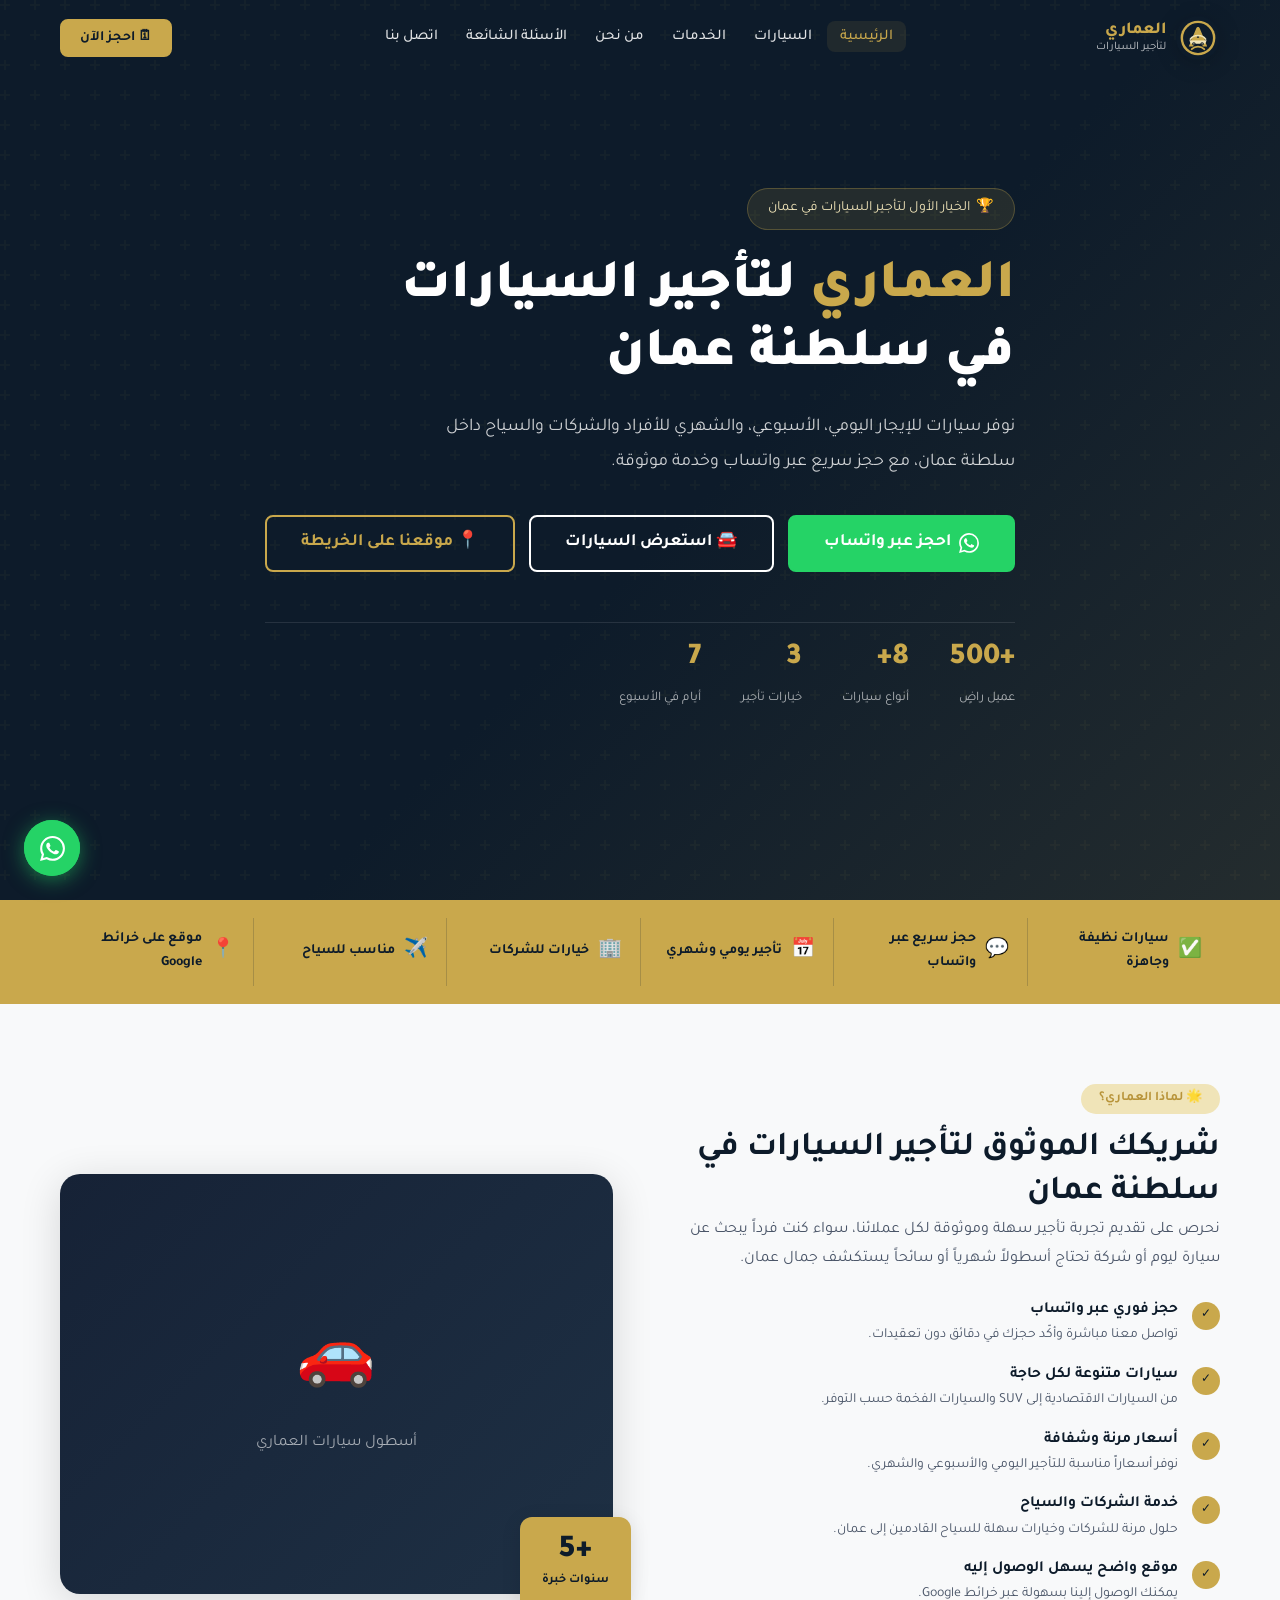
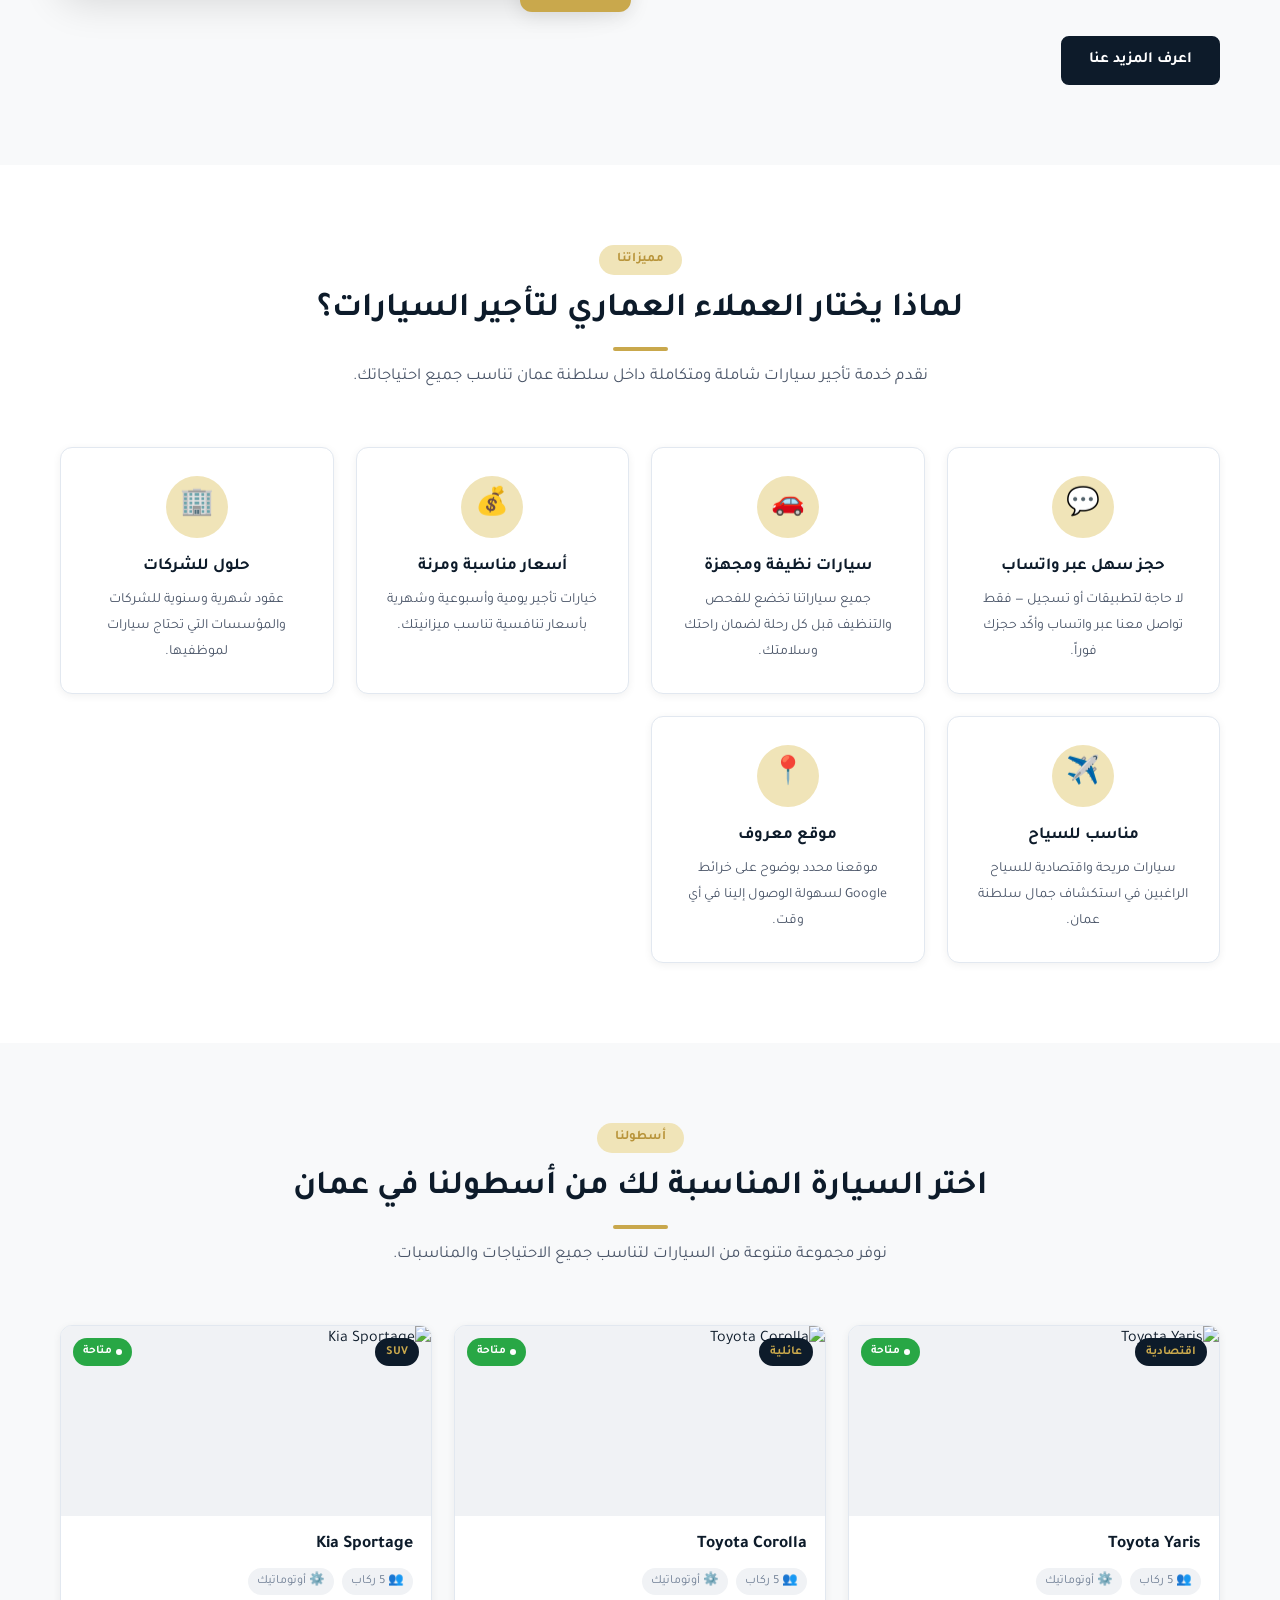
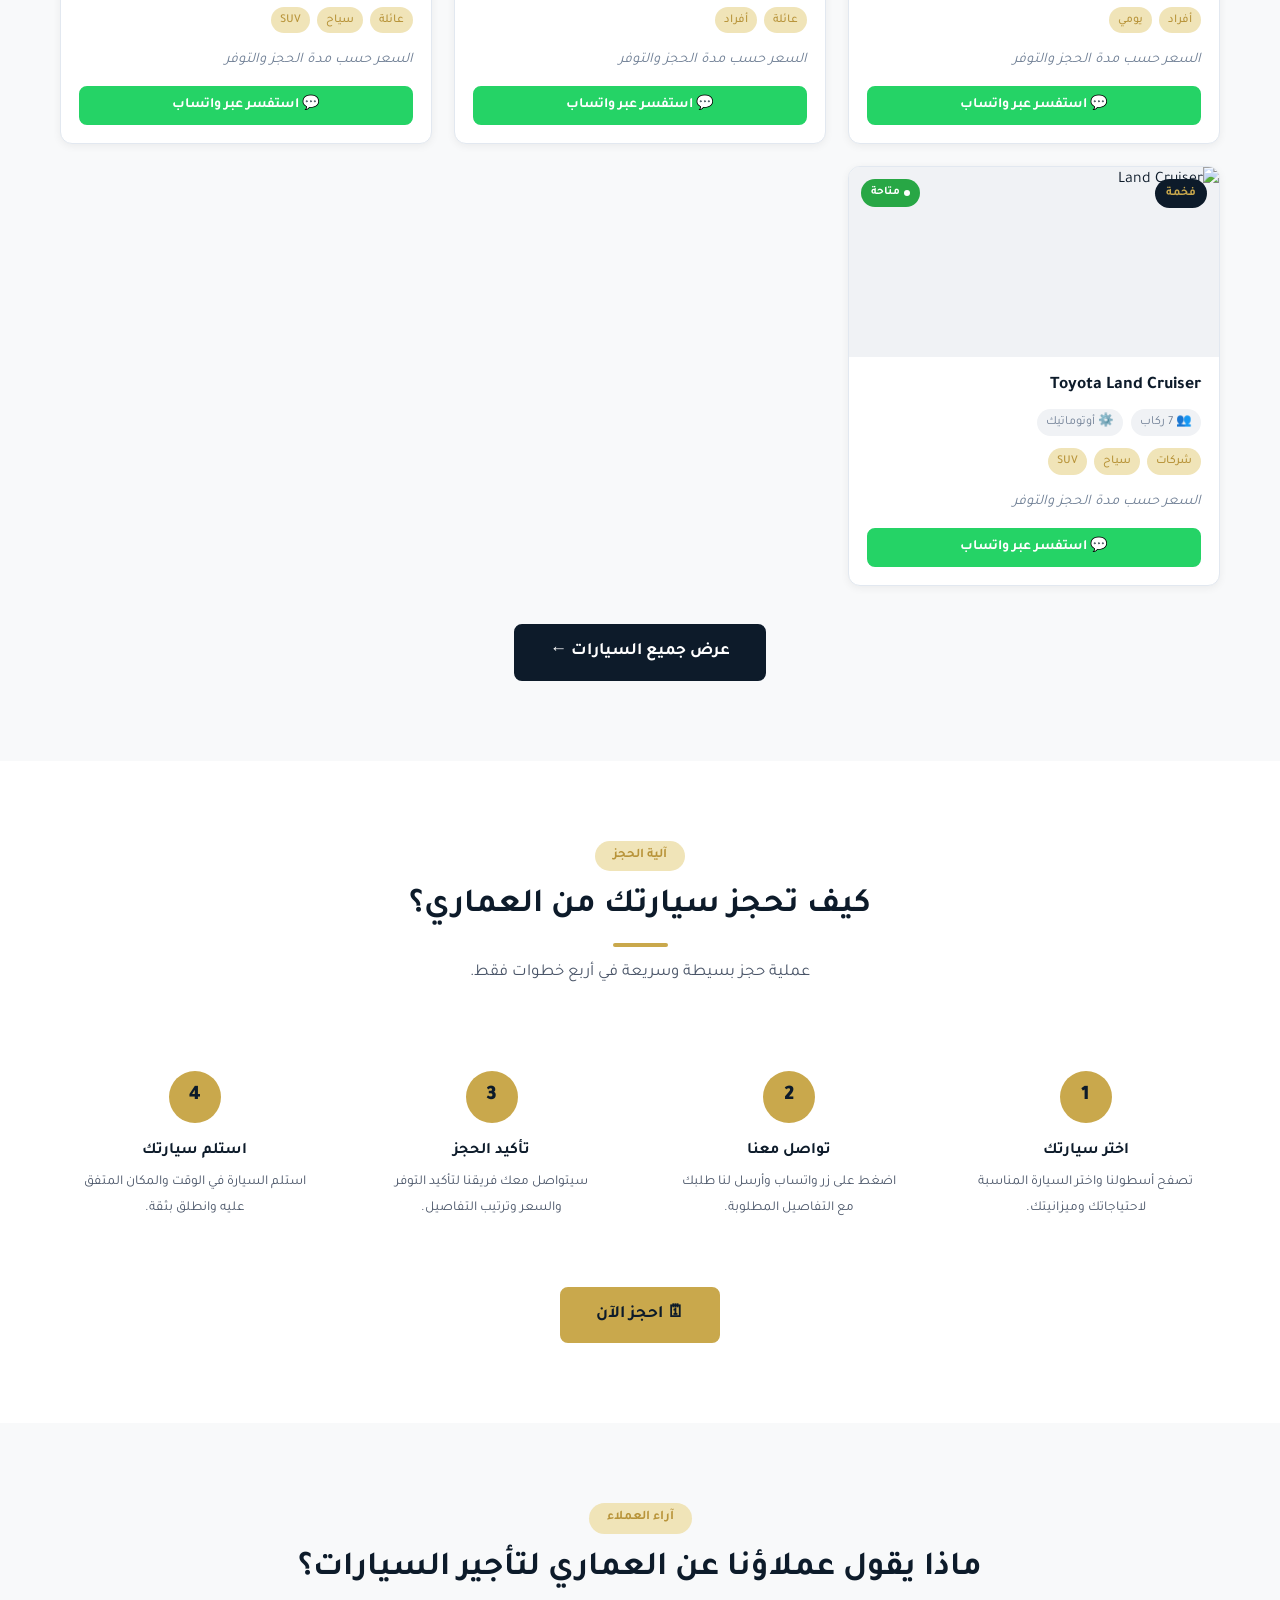
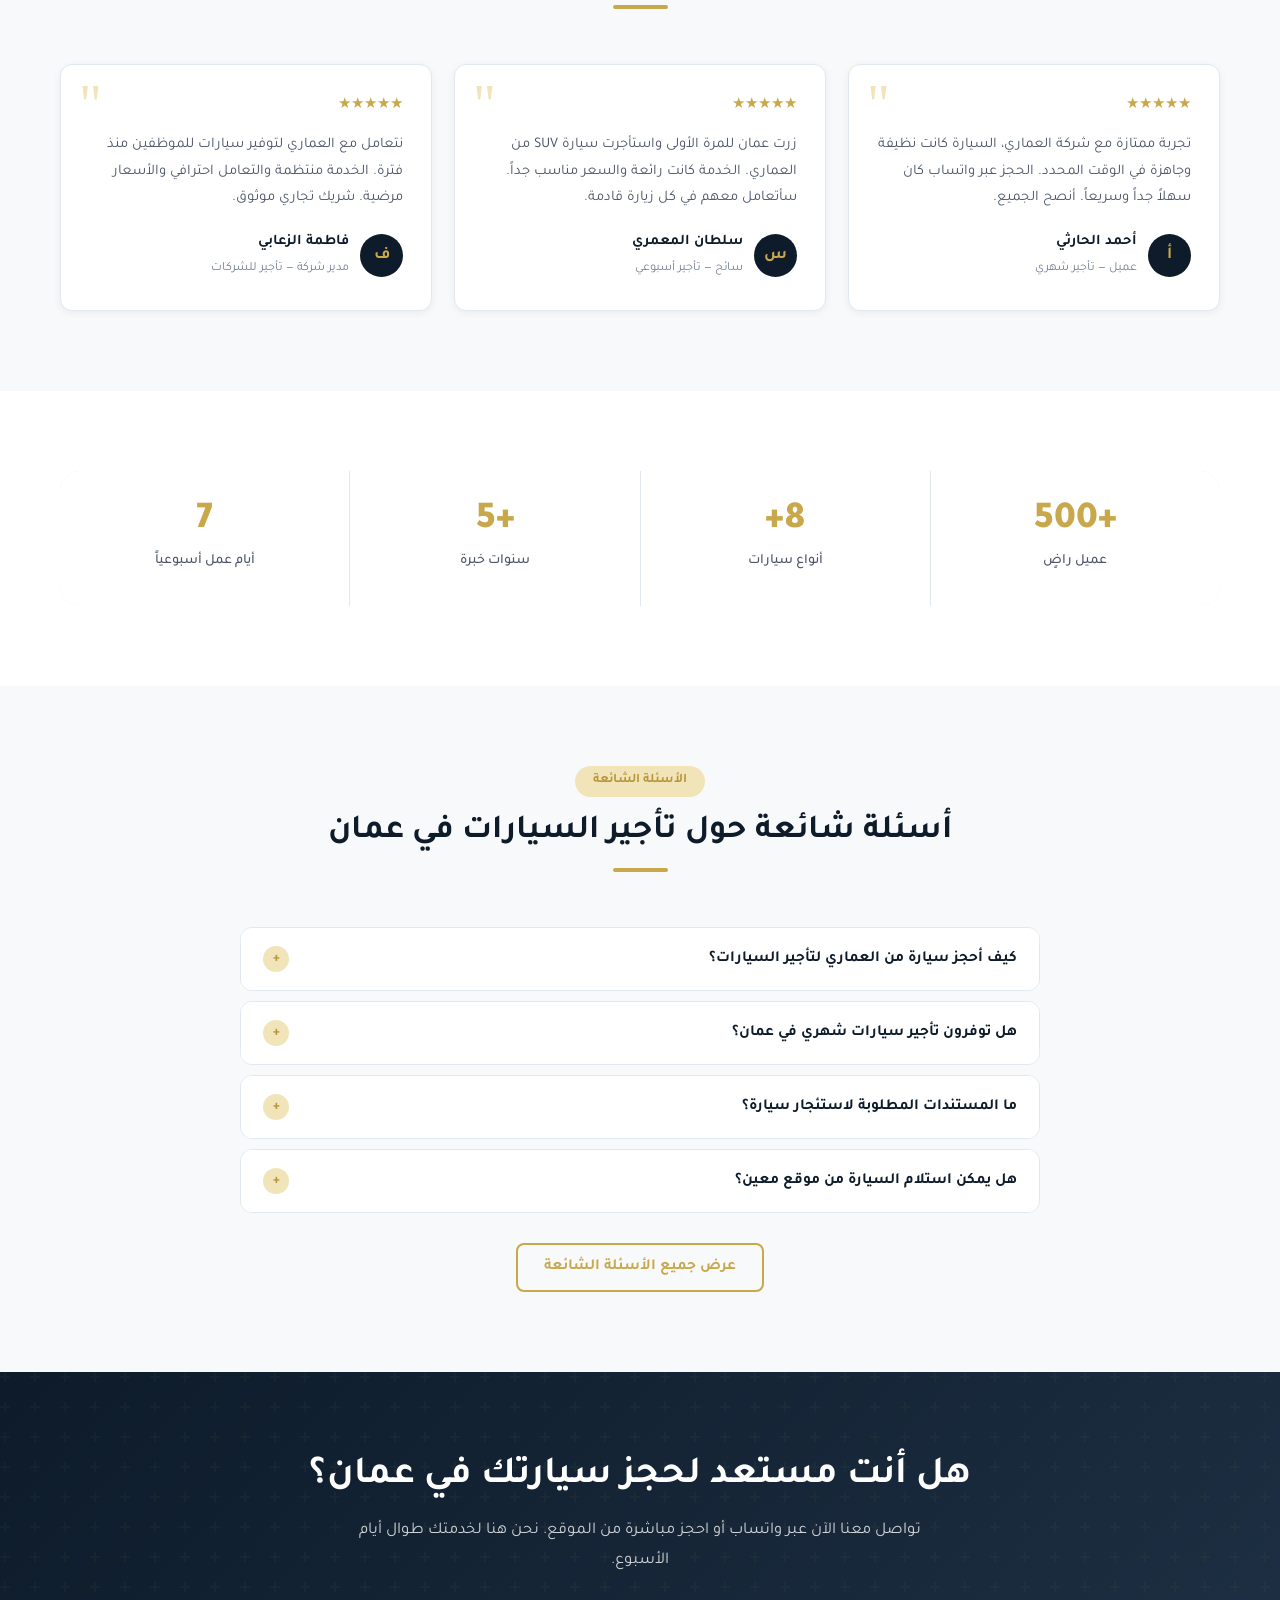
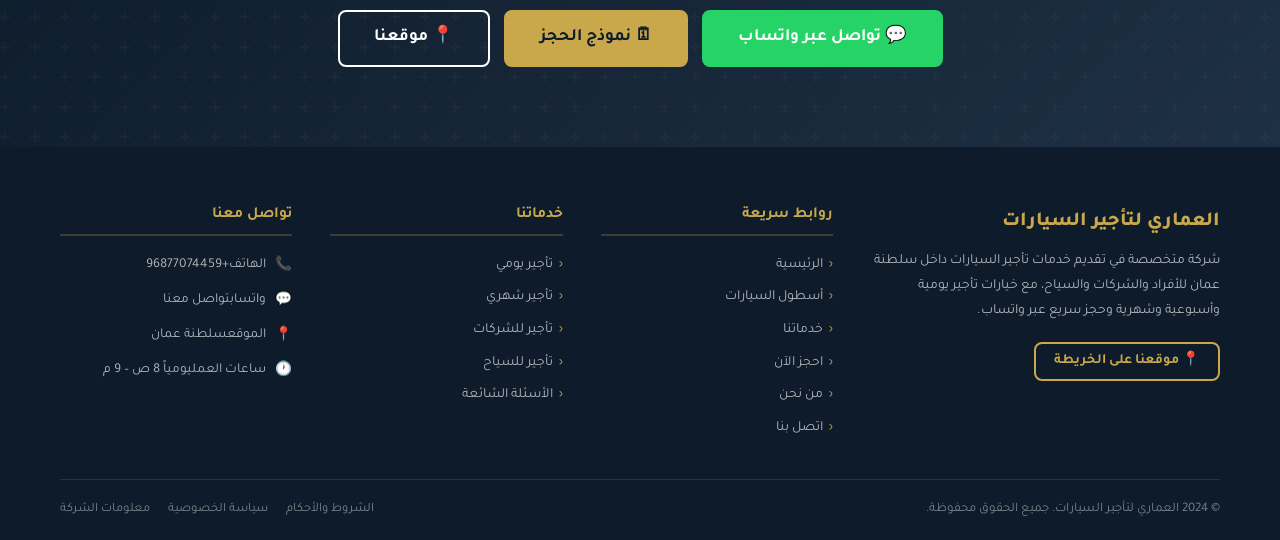
==== commit f5178d8d: "FIX" ====
--- a/fawaz/index.html
+++ b/fawaz/index.html
@@ -19,7 +19,7 @@
   <meta name="twitter:title"      content="العماري لتأجير السيارات في عمان">
   <meta name="twitter:description" content="تأجير سيارات يومي وشهري للأفراد والشركات والسياح في سلطنة عمان.">
 
-    <link rel="icon" type="image/svg+xml" href="assets/logo.svg">
+    <link rel="icon" type="image/svg+xml" href="assets/logo.svg">
   <link rel="stylesheet" href="css/style.css">
 
   <!-- Structured Data: LocalBusiness + AutoRental + WebSite -->
@@ -32,7 +32,7 @@
       "alternateName": "Al-Amari Car Rental",
       "description": "شركة تأجير سيارات في سلطنة عمان تقدم خدمات تأجير يومي وأسبوعي وشهري للأفراد والشركات والسياح.",
       "url": "TODO_WEBSITE_URL",
-      "telephone": "TODO_PHONE",
+      "telephone": "+96877074459",
       "areaServed": {"@type":"Country","name":"Oman"},
       "address": {"@type":"PostalAddress","addressCountry":"OM","addressRegion":"مسقط","addressLocality":"سلطنة عمان"},
       "sameAs": ["https://maps.app.goo.gl/ahwhJKdvhMWxH1zr6"],
@@ -45,7 +45,7 @@
       "contactPoint": {
         "@type": "ContactPoint",
         "contactType": "customer service",
-        "telephone": "TODO_PHONE",
+        "telephone": "+96877074459",
         "availableLanguage": ["Arabic","English"]
       },
       "priceRange": "$$",
@@ -108,7 +108,7 @@
         داخل سلطنة عمان، مع حجز سريع عبر واتساب وخدمة موثوقة.
       </p>
       <div class="hero-actions">
-        <a href="https://wa.me/TODO_WHATSAPP?text=مرحبا،%20أريد%20الاستفسار%20عن%20تأجير%20سيارة%20من%20العماري"
+        <a href="https://wa.me/96877074459?text=مرحبا،%20أريد%20الاستفسار%20عن%20تأجير%20سيارة%20من%20العماري"
            target="_blank" class="btn btn-whatsapp btn-lg">
           <svg width="20" height="20" viewBox="0 0 24 24" fill="currentColor"><path d="M17.472 14.382c-.297-.149-1.758-.867-2.03-.967-.273-.099-.471-.148-.67.15-.197.297-.767.966-.94 1.164-.173.199-.347.223-.644.075-.297-.15-1.255-.463-2.39-1.475-.883-.788-1.48-1.761-1.653-2.059-.173-.297-.018-.458.13-.606.134-.133.298-.347.446-.52.149-.174.198-.298.298-.497.099-.198.05-.371-.025-.52-.075-.149-.669-1.612-.916-2.207-.242-.579-.487-.5-.669-.51-.173-.008-.371-.01-.57-.01-.198 0-.52.074-.792.372-.272.297-1.04 1.016-1.04 2.479 0 1.462 1.065 2.875 1.213 3.074.149.198 2.096 3.2 5.077 4.487.709.306 1.262.489 1.694.625.712.227 1.36.195 1.871.118.571-.085 1.758-.719 2.006-1.413.248-.694.248-1.289.173-1.413-.074-.124-.272-.198-.57-.347m-5.421 7.403h-.004a9.87 9.87 0 01-5.031-1.378l-.361-.214-3.741.982.998-3.648-.235-.374a9.86 9.86 0 01-1.51-5.26c.001-5.45 4.436-9.884 9.888-9.884 2.64 0 5.122 1.03 6.988 2.898a9.825 9.825 0 012.893 6.994c-.003 5.45-4.437 9.884-9.885 9.884m8.413-18.297A11.815 11.815 0 0012.05 0C5.495 0 .16 5.335.157 11.892c0 2.096.547 4.142 1.588 5.945L.057 24l6.305-1.654a11.882 11.882 0 005.683 1.448h.005c6.554 0 11.89-5.335 11.893-11.893a11.821 11.821 0 00-3.48-8.413z"/></svg>
           احجز عبر واتساب
@@ -534,7 +534,7 @@
       <h2>هل أنت مستعد لحجز سيارتك في عمان؟</h2>
       <p>تواصل معنا الآن عبر واتساب أو احجز مباشرة من الموقع. نحن هنا لخدمتك طوال أيام الأسبوع.</p>
       <div class="cta-actions">
-        <a href="https://wa.me/TODO_WHATSAPP?text=مرحبا،%20أريد%20الاستفسار%20عن%20تأجير%20سيارة%20من%20العماري"
+        <a href="https://wa.me/96877074459?text=مرحبا،%20أريد%20الاستفسار%20عن%20تأجير%20سيارة%20من%20العماري"
            target="_blank" class="btn btn-whatsapp btn-lg">
           💬 تواصل عبر واتساب
         </a>
@@ -580,11 +580,11 @@
         <div class="footer-contact-items">
           <div class="footer-contact-item">
             <span class="fi">📞</span>
-            <div><span>الهاتف</span><a href="tel:TODO_PHONE">TODO_PHONE</a></div>
+            <div><span>الهاتف</span><a href="tel:+96877074459">+96877074459</a></div>
           </div>
           <div class="footer-contact-item">
             <span class="fi">💬</span>
-            <div><span>واتساب</span><a href="https://wa.me/TODO_WHATSAPP" target="_blank">تواصل معنا</a></div>
+            <div><span>واتساب</span><a href="https://wa.me/96877074459" target="_blank">تواصل معنا</a></div>
           </div>
           <div class="footer-contact-item">
             <span class="fi">📍</span>
@@ -611,7 +611,7 @@
 <!-- WhatsApp Float -->
 <div class="whatsapp-float">
   <span class="wa-tooltip">تواصل عبر واتساب</span>
-  <a href="https://wa.me/TODO_WHATSAPP?text=مرحبا،%20أريد%20الاستفسار%20عن%20تأجير%20سيارة%20من%20العماري"
+  <a href="https://wa.me/96877074459?text=مرحبا،%20أريد%20الاستفسار%20عن%20تأجير%20سيارة%20من%20العماري"
      target="_blank" class="wa-btn" aria-label="تواصل عبر واتساب">
     <svg width="25" height="25" viewBox="0 0 24 24" fill="white"><path d="M17.472 14.382c-.297-.149-1.758-.867-2.03-.967-.273-.099-.471-.148-.67.15-.197.297-.767.966-.94 1.164-.173.199-.347.223-.644.075-.297-.15-1.255-.463-2.39-1.475-.883-.788-1.48-1.761-1.653-2.059-.173-.297-.018-.458.13-.606.134-.133.298-.347.446-.52.149-.174.198-.298.298-.497.099-.198.05-.371-.025-.52-.075-.149-.669-1.612-.916-2.207-.242-.579-.487-.5-.669-.51-.173-.008-.371-.01-.57-.01-.198 0-.52.074-.792.372-.272.297-1.04 1.016-1.04 2.479 0 1.462 1.065 2.875 1.213 3.074.149.198 2.096 3.2 5.077 4.487.709.306 1.262.489 1.694.625.712.227 1.36.195 1.871.118.571-.085 1.758-.719 2.006-1.413.248-.694.248-1.289.173-1.413-.074-.124-.272-.198-.57-.347m-5.421 7.403h-.004a9.87 9.87 0 01-5.031-1.378l-.361-.214-3.741.982.998-3.648-.235-.374a9.86 9.86 0 01-1.51-5.26c.001-5.45 4.436-9.884 9.888-9.884 2.64 0 5.122 1.03 6.988 2.898a9.825 9.825 0 012.893 6.994c-.003 5.45-4.437 9.884-9.885 9.884m8.413-18.297A11.815 11.815 0 0012.05 0C5.495 0 .16 5.335.157 11.892c0 2.096.547 4.142 1.588 5.945L.057 24l6.305-1.654a11.882 11.882 0 005.683 1.448h.005c6.554 0 11.89-5.335 11.893-11.893a11.821 11.821 0 00-3.48-8.413z"/></svg>
   </a>
